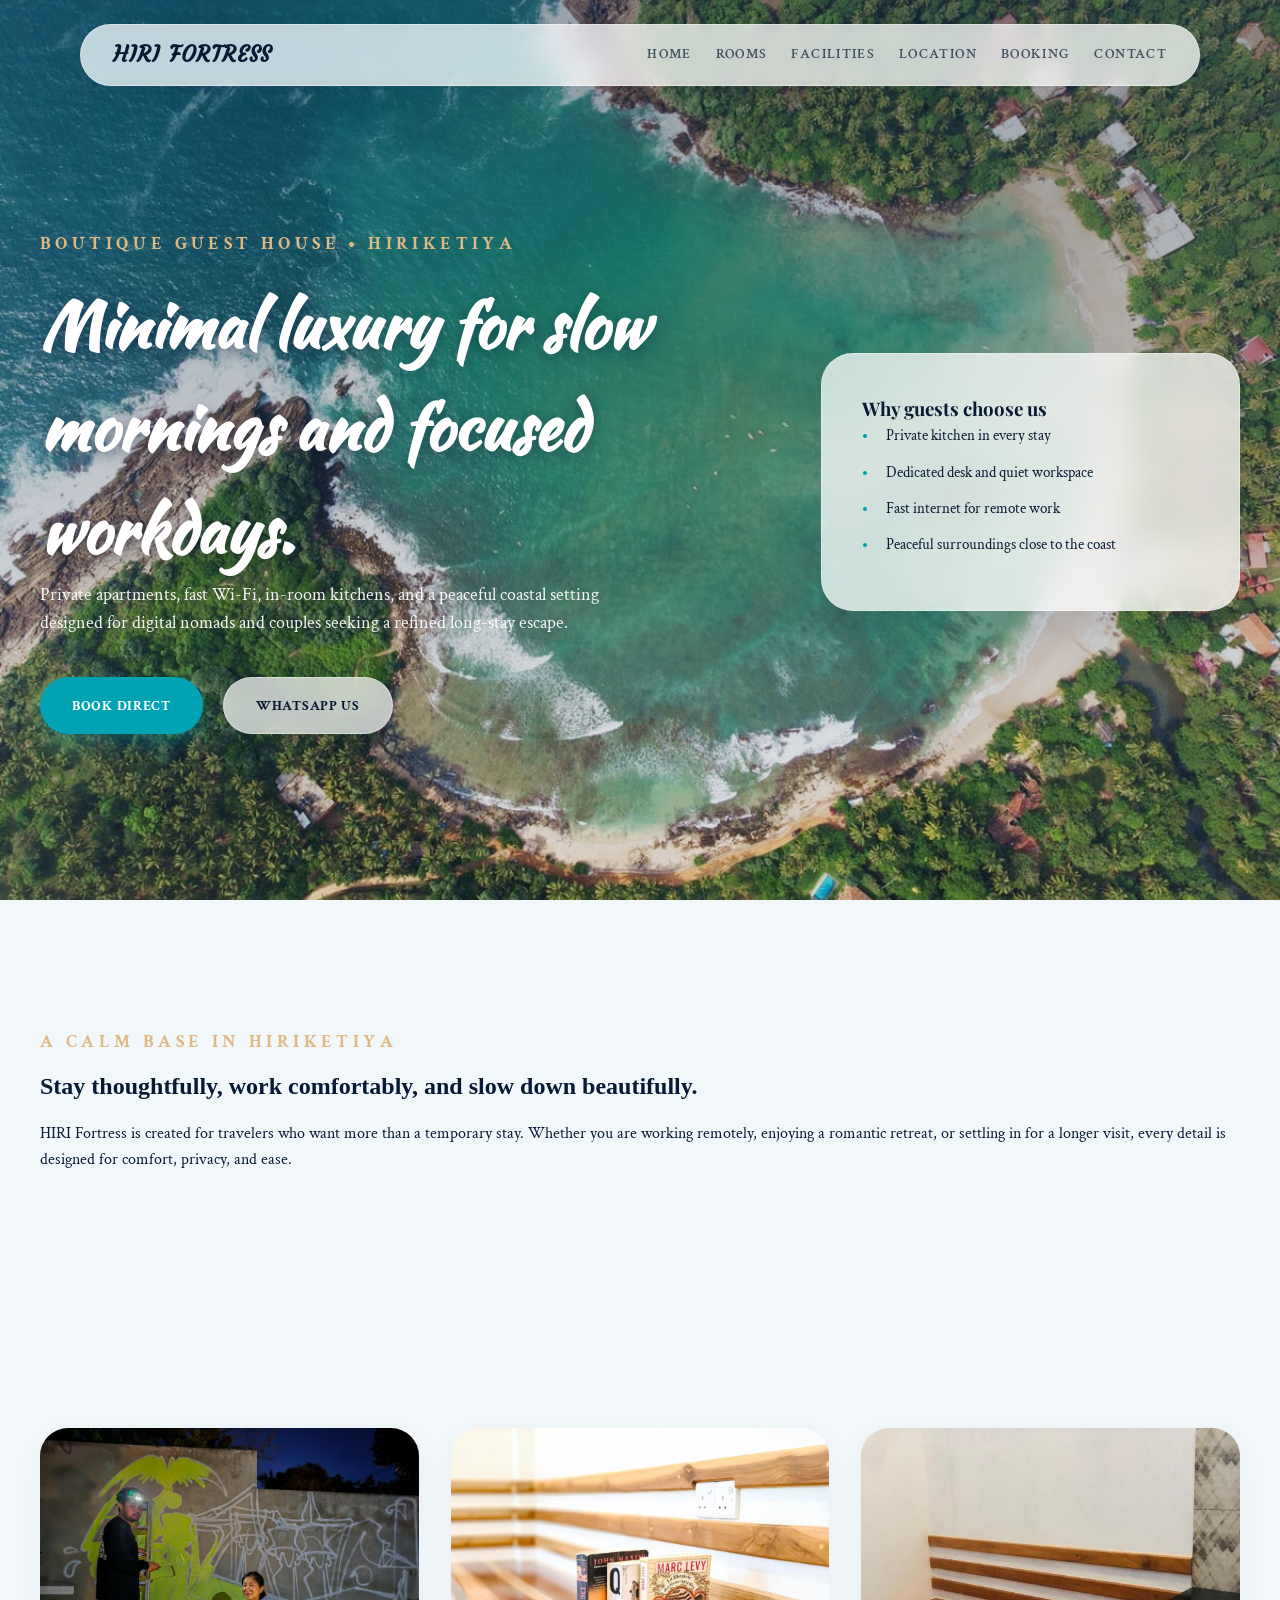
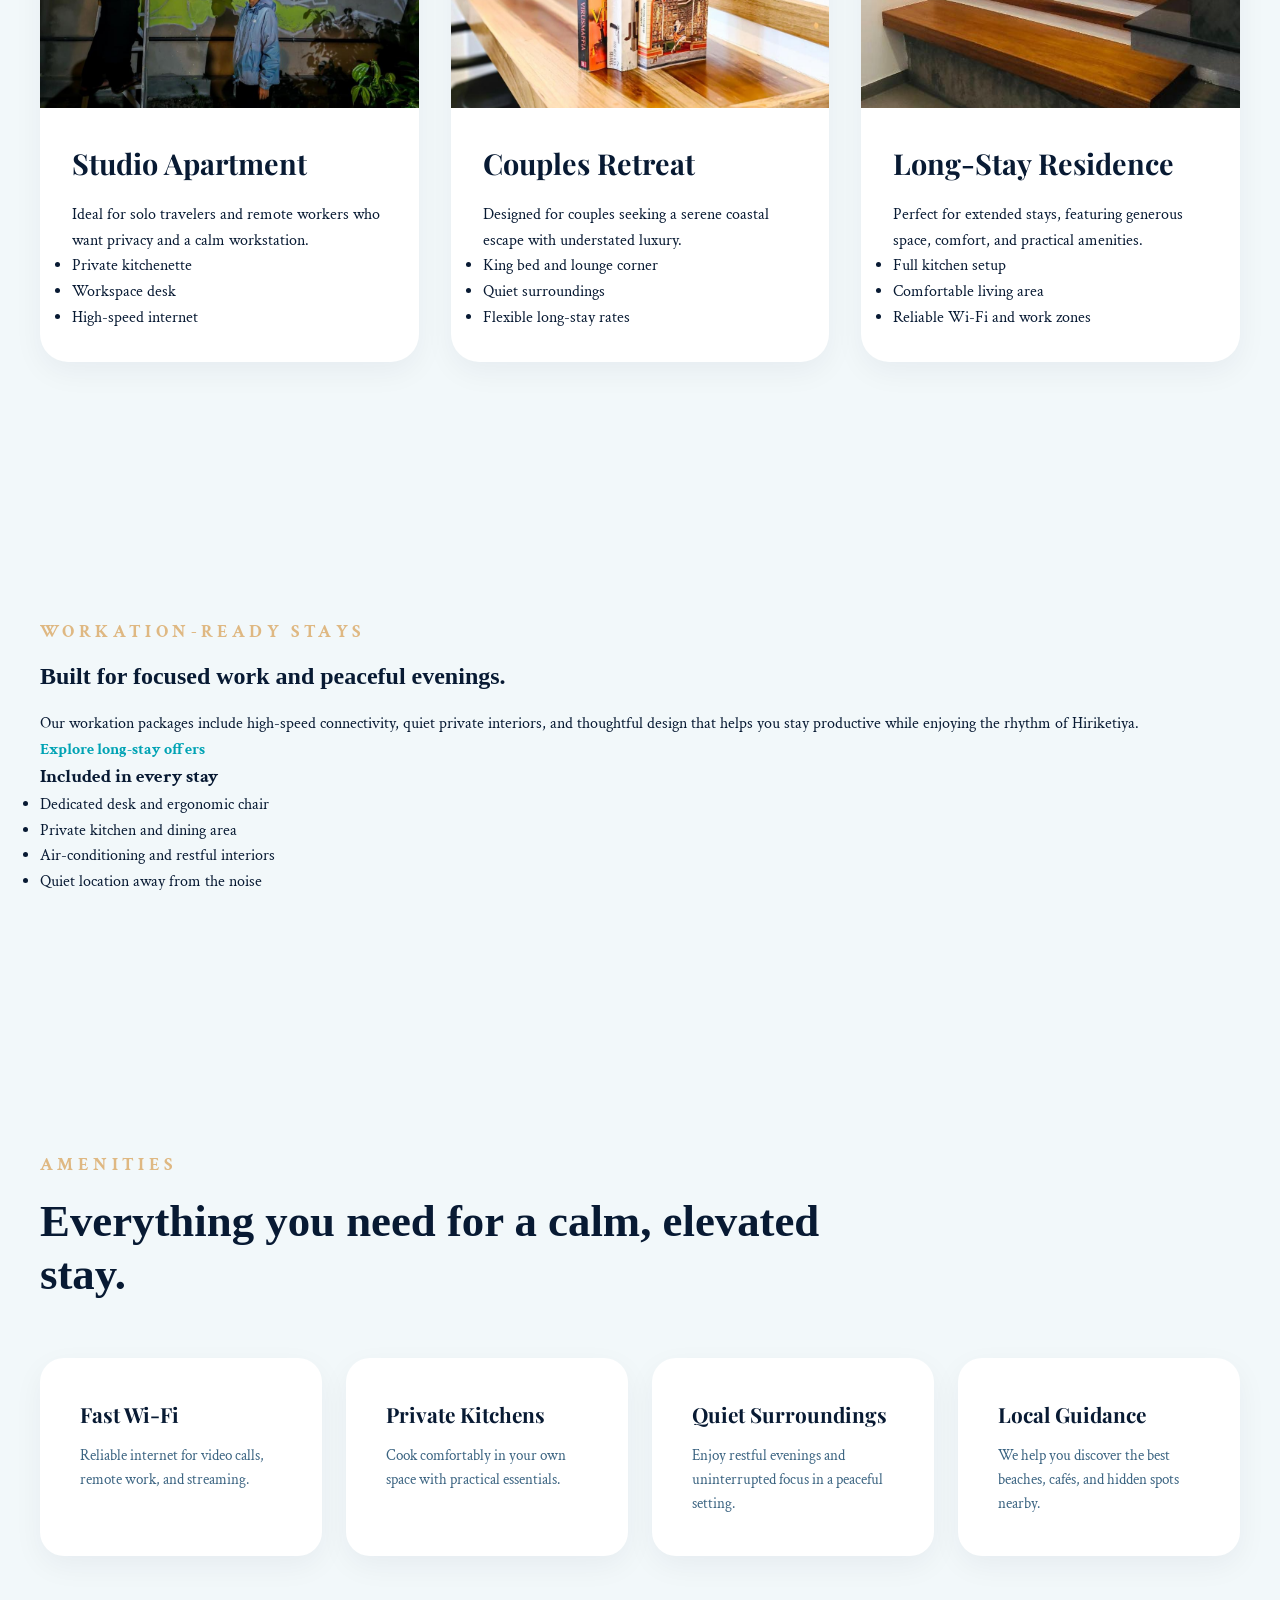
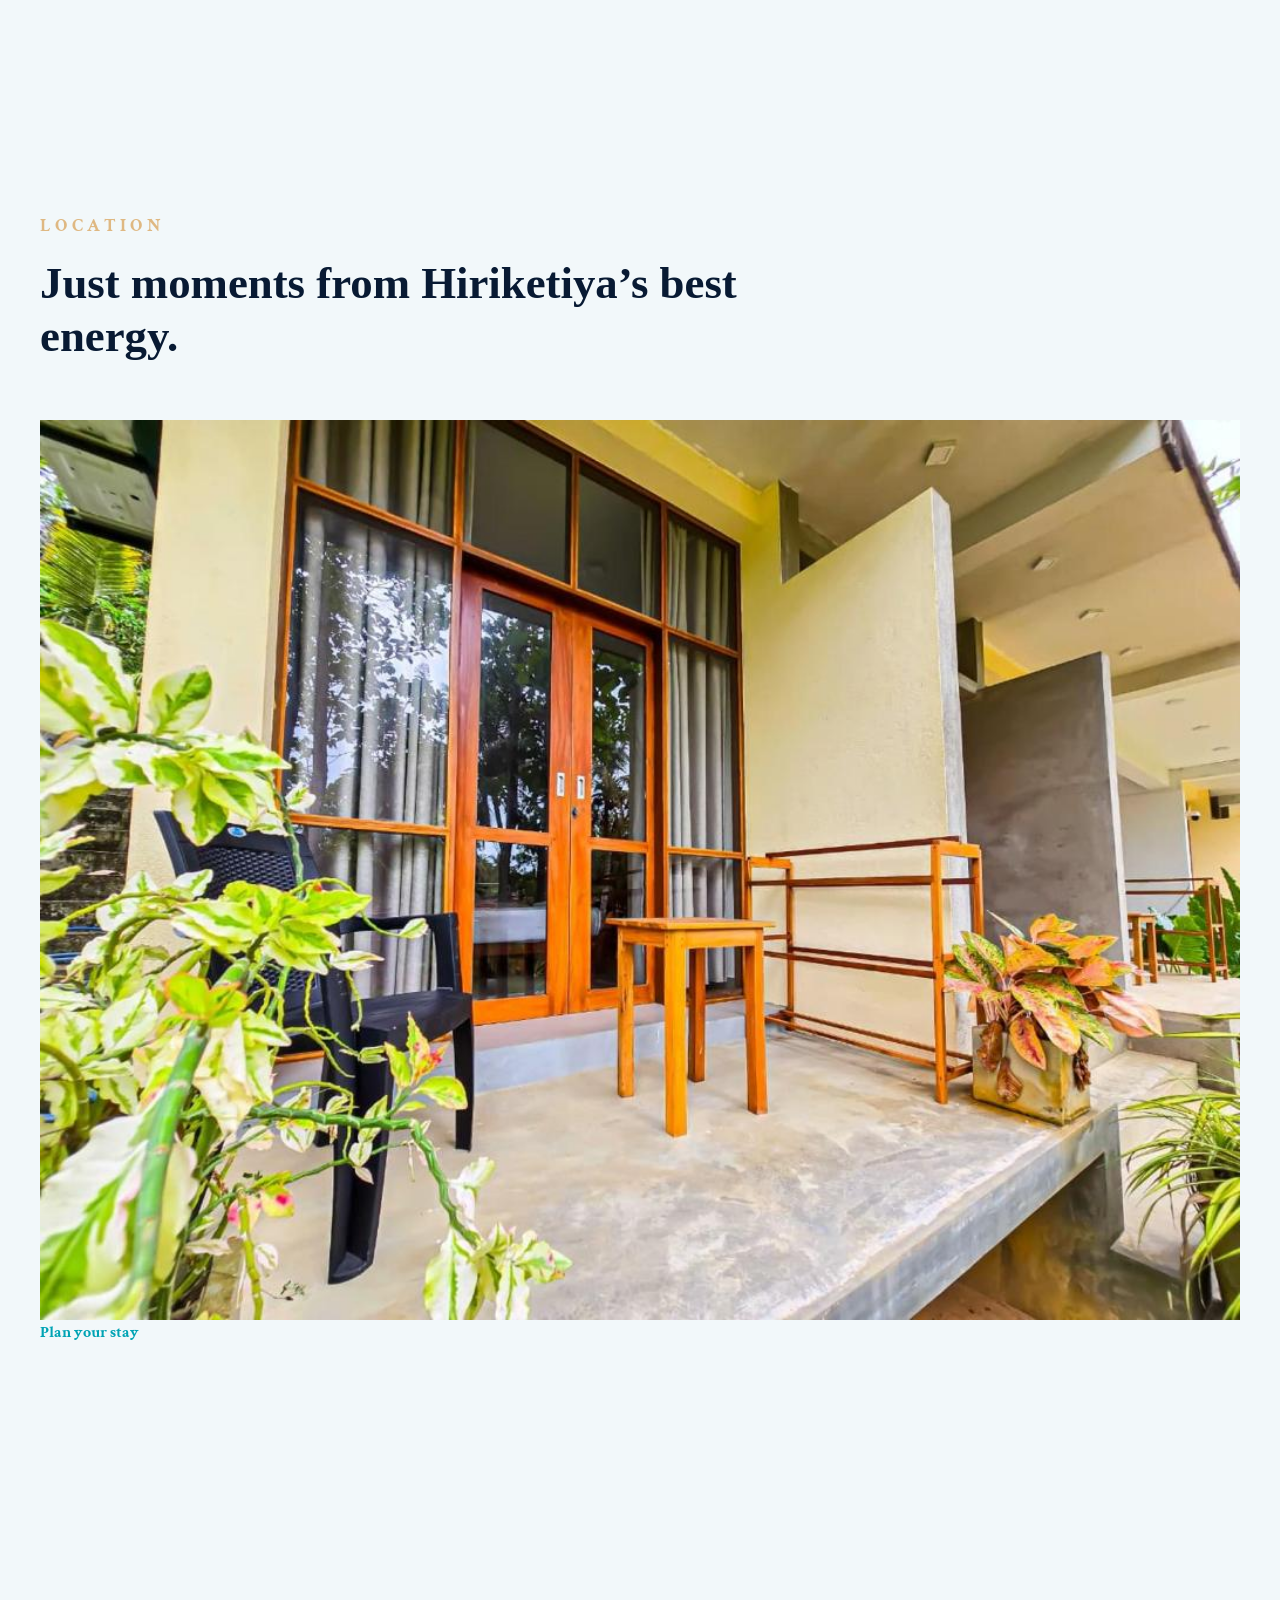
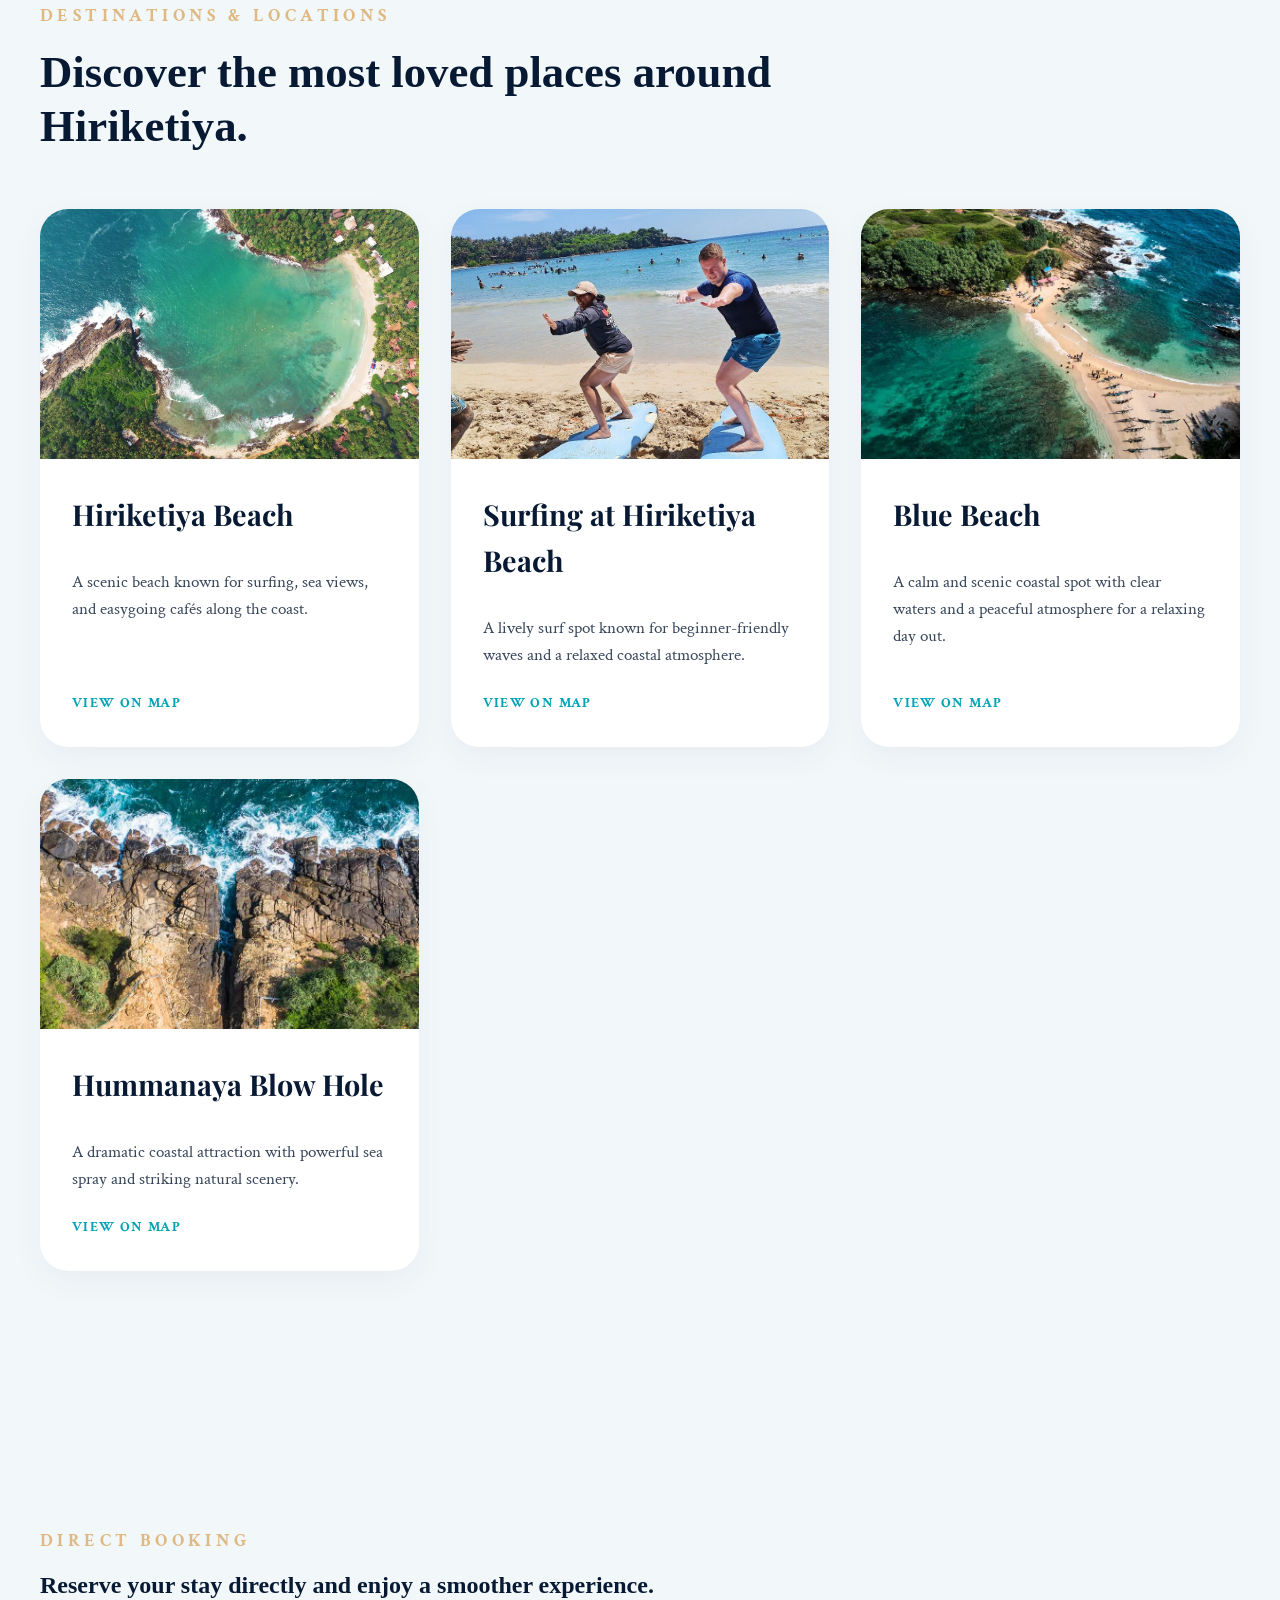
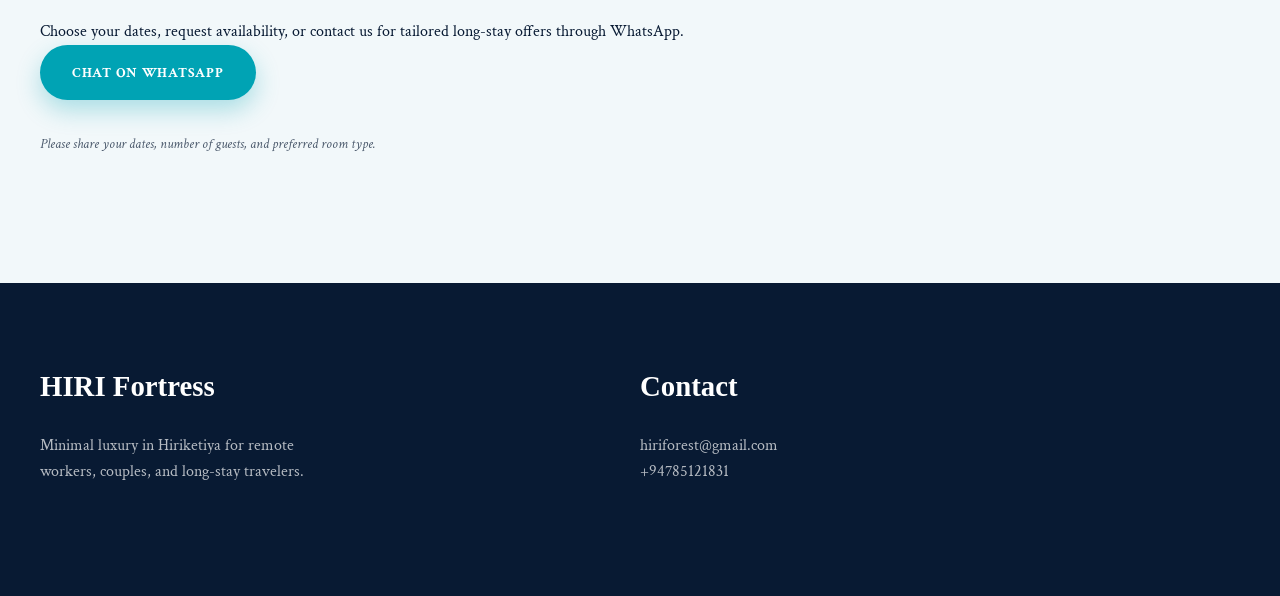
==== index.html @ ba41bb42 "1st" ====
<!DOCTYPE html>
<html lang="en">
  <head>
    <meta charset="UTF-8" />
    <meta name="viewport" content="width=device-width, initial-scale=1.0" />
    <title>HIRI Fortress | Boutique Guest House in Hiriketiya</title>
    <meta
      name="description"
      content="HIRI Fortress offers private, work-friendly stays in Hiriketiya with in-room kitchens, fast internet, and a calm boutique atmosphere."
    />
    <link rel="preconnect" href="https://fonts.googleapis.com" />
    <link rel="preconnect" href="https://fonts.gstatic.com" crossorigin />
    <link href="https://fonts.googleapis.com/css2?family=Playfair+Display:ital,wght@0,600;0,700;1,600&family=Courgette&family=Crimson+Text:wght@400;600;700&family=Edu+VIC+WA+NT+Hand+Precursive&family=Poppins:wght@400;600;700&family=Kaushan+Script&display=swap" rel="stylesheet" />
    <link rel="stylesheet" href="styles.css" />
  </head>
  <body>
    <header class="hero" id="top">
      <nav class="nav container">
        <a href="#top" class="logo">HIRI Fortress</a>
        <button class="menu-toggle" aria-label="Toggle navigation">
          <span></span><span></span><span></span>
        </button>
        <div class="nav-links">
          <a href="index.html">Home</a>
          <a href="rooms.html">Rooms</a>
          <a href="facilities.html">Facilities</a>
          <a href="location.html">Location</a>
          <a href="booking.html">Booking</a>
          <a href="contact.html">Contact</a>
        </div>
      </nav>

      <div class="hero-content container">
        <div class="hero-copy">
          <p class="eyebrow">Boutique guest house • Hiriketiya</p>
          <h1>Minimal luxury for slow mornings and focused workdays.</h1>
          <p class="hero-text">
            Private apartments, fast Wi-Fi, in-room kitchens, and a peaceful coastal setting designed for digital nomads and couples seeking a refined long-stay escape.
          </p>
          <div class="hero-actions">
            <a class="btn btn-primary" href="booking.html">Book Direct</a>
            <a class="btn btn-secondary" href="https://wa.me/94785121831" target="_blank" rel="noreferrer">WhatsApp Us</a>
            
          </div>
        </div>

        <div class="hero-card">
          <h3>Why guests choose us</h3>
          <ul>
            <li>Private kitchen in every stay</li>
            <li>Dedicated desk and quiet workspace</li>
            <li>Fast internet for remote work</li>
            <li>Peaceful surroundings close to the coast</li>
          </ul>
        </div>
      </div>
      <!-- Wave divider removed per request -->
    </header>

    <main>
      <section class="section-block intro container" id="about">
        <div>
          <p class="eyebrow">A calm base in Hiriketiya</p>
          <h2>Stay thoughtfully, work comfortably, and slow down beautifully.</h2>
        </div>
        <p>
          HIRI Fortress is created for travelers who want more than a temporary stay. Whether you are working remotely, enjoying a romantic retreat, or settling in for a longer visit, every detail is designed for comfort, privacy, and ease.
        </p>
      </section>

      <section class="section-block cards container" id="stay">
        <article class="card">
          <img src="image/791852506.jpg" alt="Stylish guest room with modern interior" />
          <div class="card-body">
            <h3>Studio Apartment</h3>
            <p>Ideal for solo travelers and remote workers who want privacy and a calm workstation.</p>
            <ul>
              <li>Private kitchenette</li>
              <li>Workspace desk</li>
              <li>High-speed internet</li>
            </ul>
          </div>
        </article>

        <article class="card">
          <img src="image/787840651.jpg" alt="Minimalist room with natural light" />
          <div class="card-body">
            <h3>Couples Retreat</h3>
            <p>Designed for couples seeking a serene coastal escape with understated luxury.</p>
            <ul>
              <li>King bed and lounge corner</li>
              <li>Quiet surroundings</li>
              <li>Flexible long-stay rates</li>
            </ul>
          </div>
        </article>

        <article class="card">
          <img src="image/623003322.jpg" alt="Apartment interior with open layout" />
          <div class="card-body">
            <h3>Long-Stay Residence</h3>
            <p>Perfect for extended stays, featuring generous space, comfort, and practical amenities.</p>
            <ul>
              <li>Full kitchen setup</li>
              <li>Comfortable living area</li>
              <li>Reliable Wi-Fi and work zones</li>
            </ul>
          </div>
        </article>
      </section>

      <section class="section-block split-section container" id="workation">
        <div>
          <p class="eyebrow">Workation-ready stays</p>
          <h2>Built for focused work and peaceful evenings.</h2>
          <p>
            Our workation packages include high-speed connectivity, quiet private interiors, and thoughtful design that helps you stay productive while enjoying the rhythm of Hiriketiya.
          </p>
          <a class="text-link" href="booking.html">Explore long-stay offers</a>
        </div>
        <div class="feature-panel">
          <div>
            <h3>Included in every stay</h3>
            <ul>
              <li>Dedicated desk and ergonomic chair</li>
              <li>Private kitchen and dining area</li>
              <li>Air-conditioning and restful interiors</li>
              <li>Quiet location away from the noise</li>
            </ul>
          </div>
        </div>
      </section>

      <section class="section-block facilities container" id="facilities">
        <div class="section-heading">
          <p class="eyebrow">Amenities</p>
          <h2>Everything you need for a calm, elevated stay.</h2>
        </div>
        <div class="facility-grid">
          <div class="facility-item">
            <h3>Fast Wi-Fi</h3>
            <p>Reliable internet for video calls, remote work, and streaming.</p>
          </div>
          <div class="facility-item">
            <h3>Private Kitchens</h3>
            <p>Cook comfortably in your own space with practical essentials.</p>
          </div>
          <div class="facility-item">
            <h3>Quiet Surroundings</h3>
            <p>Enjoy restful evenings and uninterrupted focus in a peaceful setting.</p>
          </div>
          <div class="facility-item">
            <h3>Local Guidance</h3>
            <p>We help you discover the best beaches, cafés, and hidden spots nearby.</p>
          </div>
        </div>
      </section>

      <section class="section-block location-section container" id="location">
        <div class="section-heading">
          <p class="eyebrow">Location</p>
          <h2>Just moments from Hiriketiya’s best energy.</h2>
        </div>
        <div class="location-card">
          <img src="image/787838362.jpg" alt="Scenic coastal view near Hiriketiya" />
          <div>
            <a class="text-link" href="contact.html">Plan your stay</a>
          </div>
        </div>
      </section>

      <section class="section-block destinations-section container" id="destinations">
        <div class="section-heading">
          <p class="eyebrow">Destinations &amp; locations</p>
          <h2>Discover the most loved places around Hiriketiya.</h2>
        </div>
        <div class="destinations-grid" id="destinations-grid">
          <div class="destination-card">
            <a href="https://maps.app.goo.gl/5vdtMDAU4FSNMfjZA?g_st=awb" target="_blank" rel="noreferrer">
              <img src="image/Drone-shot-of-Hiriketiya-Bay-in-Sri-Lanka.jpg" alt="Surfing at Hiriketiya Beach" />
            </a>
            <div class="destination-card-body">
              <h3>Surfing at Hiriketiya Beach</h3>
              <p>Hiriketiya Beach — <a href="https://maps.app.goo.gl/5vdtMDAU4FSNMfjZA?g_st=awb" target="_blank" rel="noreferrer">Open in Google Maps</a></p>
            </div>
          </div>

          <div class="destination-card">
            <a href="https://maps.app.goo.gl/rSgkrwQUe8n2AAW4A?g_st=awb" target="_blank" rel="noreferrer">
              <img src="image/Blue-Beach-Island-Sri-Lanka-1.webp" alt="Blue Beach" />
            </a>
            <div class="destination-card-body">
              <h3>Blue Beach</h3>
              <p>Blue Beach — <a href="https://maps.app.goo.gl/rSgkrwQUe8n2AAW4A?g_st=awb" target="_blank" rel="noreferrer">Open in Google Maps</a></p>
            </div>
          </div>

          <div class="destination-card">
            <a href="https://maps.app.goo.gl/gW8UTEkufuu6LwL49?g_st=awb" target="_blank" rel="noreferrer">
              <img src="image/LSL_B2_Hummanaya-Blow-Hole_800x1000.jpg" alt="Hummanaya Blow Hole" />
            </a>
            <div class="destination-card-body">
              <h3>Hummanaya Blow Hole</h3>
              <p>Hummanaya — <a href="https://maps.app.goo.gl/gW8UTEkufuu6LwL49?g_st=awb" target="_blank" rel="noreferrer">Open in Google Maps</a></p>
            </div>
          </div>
        </div>
      </section>

      <section class="section-block booking-section container" id="booking">
        <div class="booking-card">
          <div>
            <p class="eyebrow">Direct booking</p>
            <h2>Reserve your stay directly and enjoy a smoother experience.</h2>
            <p>Choose your dates, request availability, or contact us for tailored long-stay offers through WhatsApp.</p>
          </div>
          <div class="booking-actions">
            <a class="btn btn-primary" href="https://wa.me/94785121831" target="_blank" rel="noreferrer">Chat on WhatsApp</a>
            
            <p class="booking-note">Please share your dates, number of guests, and preferred room type.</p>
          </div>
        </div>
      </section>

    </main>

    <footer class="footer" id="contact">
      <div class="container footer-content">
        <div>
          <h3>HIRI Fortress</h3>
          <p>Minimal luxury in Hiriketiya for remote workers, couples, and long-stay travelers.</p>
        </div>
        <div>
          <h3>Contact</h3>
          <p>hiriforest@gmail.com</p>
          <p>+94785121831</p>
        </div>
      </div>
    </footer>

    <script src="script.js"></script>
  </body>
</html>
---- styles.css ----
:root {
  --ocean-bg: #f2f8fa;
  --ocean-deep: #081a33;
  --ocean-mid: #0a3d62;
  --ocean-accent: #00a3b4;
  --ocean-foam: rgba(255, 255, 255, 0.7);
  --sand-gold: #dfb882;
  --coral: #e97c6c;
  --white: #ffffff;
  --shadow-light: 0 10px 30px rgba(8, 26, 51, 0.05);
  --shadow-md: 0 20px 50px rgba(8, 26, 51, 0.12);
  --glass-bg: rgba(255, 255, 255, 0.75);
  --glass-border: rgba(255, 255, 255, 0.4);
}

* {
  box-sizing: border-box;
  margin: 0;
  padding: 0;
}

html {
  scroll-behavior: smooth;
}

body {
  font-family: "Crimson Text", serif;
  background: var(--ocean-bg);
  color: var(--ocean-deep);
  line-height: 1.6;
  overflow-x: hidden;
  font-weight: 300;
}

img {
  width: 100%;
  display: block;
  object-fit: cover;
}

a {
  color: inherit;
  text-decoration: none;
  transition: color 0.3s ease;
}

.container {
  width: min(1200px, calc(100% - 3rem));
  margin: 0 auto;
}

/* --- Fixed Glass Navigation --- */
header.hero {
  position: relative;
}

.nav {
  position: fixed;
  top: 1.5rem;
  left: 50%;
  transform: translateX(-50%);
  width: min(1120px, calc(100% - 2rem));
  display: flex;
  justify-content: space-between;
  align-items: center;
  padding: 0.75rem 2rem;
  background: var(--glass-bg);
  backdrop-filter: blur(12px) saturate(160%);
  -webkit-backdrop-filter: blur(12px) saturate(160%);
  border: 1px solid var(--glass-border);
  border-radius: 999px;
  z-index: 1000;
  box-shadow: var(--shadow-light);
}

.logo {
  font-family: "Courgette", cursive;
  font-size: 1.4rem;
  font-weight: 700;
  letter-spacing: 0.05em;
  text-transform: uppercase;
  color: var(--ocean-deep);
}

.nav-links {
  display: flex;
  gap: 1.5rem;
}

.nav-links a {
  font-size: 0.85rem;
  font-weight: 600;
  text-transform: uppercase;
  letter-spacing: 0.1em;
  color: var(--ocean-deep);
  opacity: 0.7;
}

.nav-links a:hover {
  opacity: 1;
  color: var(--ocean-accent);
}

.menu-toggle {
  display: none;
  background: transparent;
  border: none;
  cursor: pointer;
}

.menu-toggle span {
  display: block;
  width: 22px;
  height: 2px;
  background: var(--ocean-deep);
  margin: 4px 0;
}

/* --- Hero Section --- */
.hero {
  min-height: 100vh;
  background:
    linear-gradient(180deg, rgba(8, 26, 51, 0.4), rgba(8, 26, 51, 0.1)),
    url("image/Drone-shot-of-Hiriketiya-Bay-in-Sri-Lanka.jpg") center/cover no-repeat;
  color: var(--white);
  display: flex;
  flex-direction: column;
  justify-content: center;
}

.hero-content {
  display: grid;
  grid-template-columns: minmax(0, 1.4fr) minmax(280px, 0.8fr);
  gap: 3rem;
  align-items: center;
  padding: 8rem 0 4rem;
}

.page-hero .hero-content {
  padding: 10rem 0 6rem;
  min-height: 50vh;
}

.eyebrow {
  text-transform: uppercase;
  letter-spacing: 0.25em;
  font-size: 1.1rem;
  font-weight: 700;
  margin-bottom: 1rem;
  color: var(--sand-gold);
  display: block;
}

.intro h2,
.section-heading h2,
.split-section h2,
.booking-card h2,
.page-card h2 {
  font-family: "Edu VIC WA NT Hand Precursive", cursive;
  font-weight: 700;
  line-height: 1.2;
  margin-bottom: 1.25rem;
}

.hero h1 {
  font-family: "Kaushan Script", cursive;
  font-size: clamp(2.5rem, 5vw, 4.5rem);
  max-width: 800px;
  color: var(--white);
  text-shadow: 0 4px 15px rgba(8, 26, 51, 0.4);
}

.hero-text {
  max-width: 600px;
  font-size: 1.1rem;
  color: rgba(255, 255, 255, 0.95);
  margin-bottom: 2.5rem;
}

/* Location and destination text sizing */
.location-card p {
  font-size: 1.15rem;
  color: rgba(255, 255, 255, 0.95);
  margin-bottom: 0.75rem;
}

.destinations-grid .destination-card-body p {
  font-size: 1.05rem;
  color: var(--ocean-deep);
  margin-top: 0.5rem;
}

.text-link {
  font-size: 1rem;
  font-weight: 700;
  color: var(--ocean-accent);
}

.hero-actions {
  display: flex;
  gap: 1.25rem;
  flex-wrap: wrap;
}

.btn {
  display: inline-flex;
  align-items: center;
  justify-content: center;
  padding: 1rem 2rem;
  border-radius: 999px;
  font-weight: 700;
  font-size: 0.9rem;
  text-transform: uppercase;
  letter-spacing: 0.05em;
  transition: all 0.4s cubic-bezier(0.165, 0.84, 0.44, 1);
  cursor: pointer;
  border: none;
}

.btn-primary {
  background: var(--ocean-accent);
  color: var(--white);
  box-shadow: 0 10px 25px rgba(0, 163, 180, 0.3);
}

.btn-primary:hover {
  background: #00b8cc;
  transform: translateY(-3px);
  box-shadow: 0 15px 35px rgba(0, 163, 180, 0.4);
}

.btn-secondary {
  background: var(--ocean-foam);
  color: var(--ocean-deep);
  backdrop-filter: blur(8px);
  border: 1px solid var(--glass-border);
}

.btn-secondary:hover {
  background: var(--white);
  transform: translateY(-3px);
  box-shadow: var(--shadow-md);
}

.hero-card {
  background: var(--glass-bg);
  backdrop-filter: blur(16px);
  border: 1px solid var(--glass-border);
  padding: 2.5rem;
  border-radius: 32px;
  color: var(--ocean-deep);
  box-shadow: var(--shadow-md);
}

.hero-card h3, .destination-card h3, .footer h3, .page-card h2 {
  font-family: "Playfair Display", serif;
  font-weight: 700;
}

.hero-card ul {
  list-style: none;
}

.hero-card li {
  position: relative;
  padding-left: 1.5rem;
  margin-bottom: 0.75rem;
  font-size: 0.95rem;
}

.hero-card li::before {
  content: "•";
  position: absolute;
  left: 0;
  color: var(--ocean-accent);
  font-weight: bold;
}

/* --- Section Blocks --- */
.section-block {
  padding: 8rem 0;
}

.section-heading {
  margin-bottom: 3.5rem;
  max-width: 800px;
}

.section-heading h2 {
  font-size: clamp(2rem, 3.5vw, 3rem);
}

/* --- Cards & Grids --- */
.cards {
  display: grid;
  grid-template-columns: repeat(3, 1fr);
  gap: 2rem;
}

.card {
  background: var(--white);
  border-radius: 28px;
  overflow: hidden;
  box-shadow: var(--shadow-light);
  transition: all 0.4s ease;
}

.card:hover {
  transform: translateY(-10px);
  box-shadow: var(--shadow-md);
}

.card img {
  height: 280px;
  transition: transform 0.6s ease;
}

.card:hover img {
  transform: scale(1.05);
}

.card-body {
  padding: 2rem;
}

.card h3, .facility-item h3, .destination-card h3 {
  font-family: "Playfair Display", serif;
  font-weight: 700;
  font-size: 1.8rem;
  margin-bottom: 1rem;
}

/* --- Facilities --- */
.facility-grid {
  display: grid;
  grid-template-columns: repeat(auto-fit, minmax(240px, 1fr));
  gap: 1.5rem;
}

.facility-item {
  background: var(--white);
  padding: 2.5rem;
  border-radius: 24px;
  box-shadow: var(--shadow-light);
  position: relative;
  overflow: hidden;
  transition: all 0.4s ease;
}

.facility-item:hover {
  transform: translateY(-5px);
  box-shadow: var(--shadow-md);
}

.facility-item h3 {
  font-size: 1.3rem;
  margin-bottom: 0.75rem;
  color: var(--ocean-deep);
}

.facility-item p {
  font-size: 0.95rem;
  color: var(--ocean-mid);
  opacity: 0.8;
}

/* --- Destinations --- */
.destinations-grid {
  display: grid;
  grid-template-columns: repeat(auto-fill, minmax(320px, 1fr));
  gap: 2rem;
}

.destination-card {
  background: var(--white);
  border-radius: 28px;
  overflow: hidden;
  box-shadow: var(--shadow-light);
  display: flex;
  flex-direction: column;
  transition: all 0.4s ease;
}

.destination-card:hover {
  transform: translateY(-8px);
  box-shadow: var(--shadow-md);
}

.destination-card img {
  height: 250px;
}

.destination-card-body {
  padding: 2rem;
  flex: 1;
  display: flex;
  flex-direction: column;
}

.destination-card h3, .footer h3 {
  font-family: "Playfair Display", serif;
  font-weight: 700;
  margin-bottom: 1.5rem;
}

.destination-card p {
  color: var(--ocean-mid);
  opacity: 0.8;
  font-size: 0.95rem;
  margin-bottom: 1.5rem;
}

.map-link {
  margin-top: auto;
  color: var(--ocean-accent);
  font-weight: 700;
  font-size: 0.85rem;
  text-transform: uppercase;
  letter-spacing: 0.1em;
  display: inline-flex;
  align-items: center;
  gap: 0.5rem;
}

.map-link:hover {
  color: var(--ocean-deep);
}

/* --- Ocean Waves --- */
/* Remove/hide decorative SVG wave across all pages */
.wave-divider {
  display: none !important;
}

.wave-divider.inverted {
  transform: rotate(180deg);
}

/* --- Footer --- */
.footer {
  background: var(--ocean-deep);
  color: var(--white);
  padding: 5rem 0 3rem;
}

.footer-content {
  display: grid;
  grid-template-columns: 2fr 1fr 1fr;
  gap: 4rem;
  margin-bottom: 4rem;
}

.footer h3 {
  font-family: "Cormorant Garamond", serif;
  font-size: 1.8rem;
  margin-bottom: 1.5rem;
}

.footer p {
  opacity: 0.7;
  max-width: 300px;
}

/* --- Responsive --- */
@media (max-width: 1024px) {
  .hero-content {
    grid-template-columns: 1fr;
    padding-top: 10rem;
    text-align: center;
  }
  .hero h1, .hero-text {
    margin-inline: auto;
  }
  .hero-actions {
    justify-content: center;
  }
  .hero-card {
    max-width: 500px;
    margin: 0 auto;
  }
  .cards {
    grid-template-columns: repeat(2, 1fr);
  }
}

@media (max-width: 768px) {
  .nav {
    padding: 0.75rem 1.5rem;
    width: calc(100% - 2rem);
  }
  .nav-links {
    display: none;
    position: absolute;
    top: 5rem;
    left: 0;
    width: 100%;
    background: var(--white);
    padding: 2rem;
    border-radius: 24px;
    flex-direction: column;
    text-align: center;
    box-shadow: var(--shadow-md);
  }
  .nav-links.open {
    display: flex;
  }
  .menu-toggle {
    display: block;
  }
  .cards, .footer-content {
    grid-template-columns: 1fr;
  }
  .section-block {
    padding: 5rem 0;
  }
}

/* --- Internal Page Components --- */
.page-content {
  padding: 4rem 0 8rem;
}

.page-grid {
  display: grid;
  grid-template-columns: repeat(2, 1fr);
  gap: 2.5rem;
}

.page-card {
  background: var(--white);
  border-radius: 32px;
  box-shadow: var(--shadow-light);
  overflow: hidden;
  display: flex;
  flex-direction: column;
}

.room-image {
  height: 350px;
  width: 100%;
  object-fit: cover;
}

.contact-card, .location-panel, .facility-card > div {
  padding: 3rem;
}

.info-list {
  list-style: none;
  margin-top: 1.5rem;
}

.info-list li {
  position: relative;
  padding-left: 1.5rem;
  margin-bottom: 0.75rem;
  font-size: 1rem;
  color: var(--ocean-mid);
}

.info-list li::before {
  content: "•";
  position: absolute;
  left: 0;
  color: var(--ocean-accent);
  font-weight: bold;
}

.booking-page-card {
  max-width: 800px;
  margin: 0 auto;
  text-align: center;
  padding: 4rem;
}

.booking-note {
  margin-top: 2rem;
  font-size: 0.9rem;
  opacity: 0.7;
  font-style: italic;
}

@media (max-width: 900px) {
  .page-grid {
    grid-template-columns: 1fr;
  }
}

/* Mobile adjustments: ensure larger text and tappable links on small screens */
@media (max-width: 600px) {
  .location-card p {
    font-size: 1.05rem;
  }

  .destinations-grid .destination-card-body p {
    font-size: 1rem;
  }

  .text-link {
    font-size: 1rem;
    display: inline-block;
    padding: 0.5rem 0;
  }

  .eyebrow {
    font-size: 1rem;
  }
}
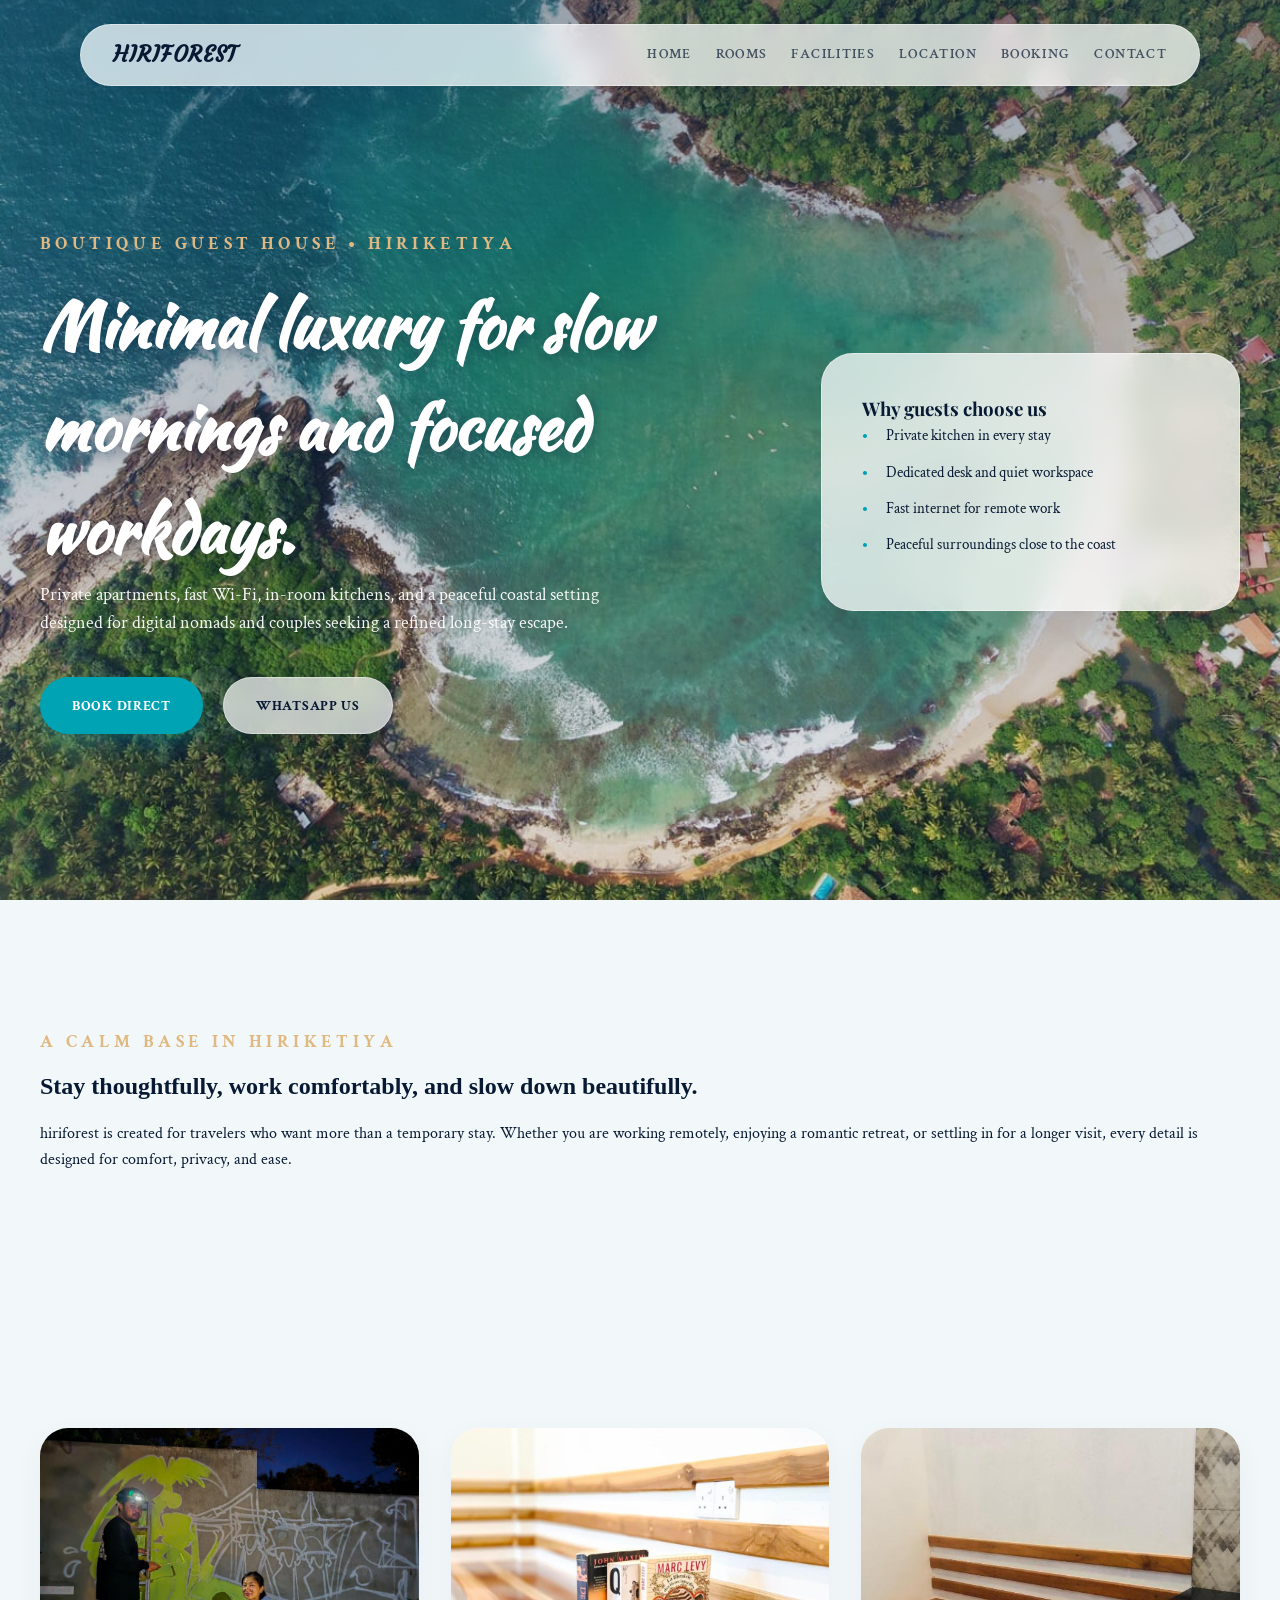
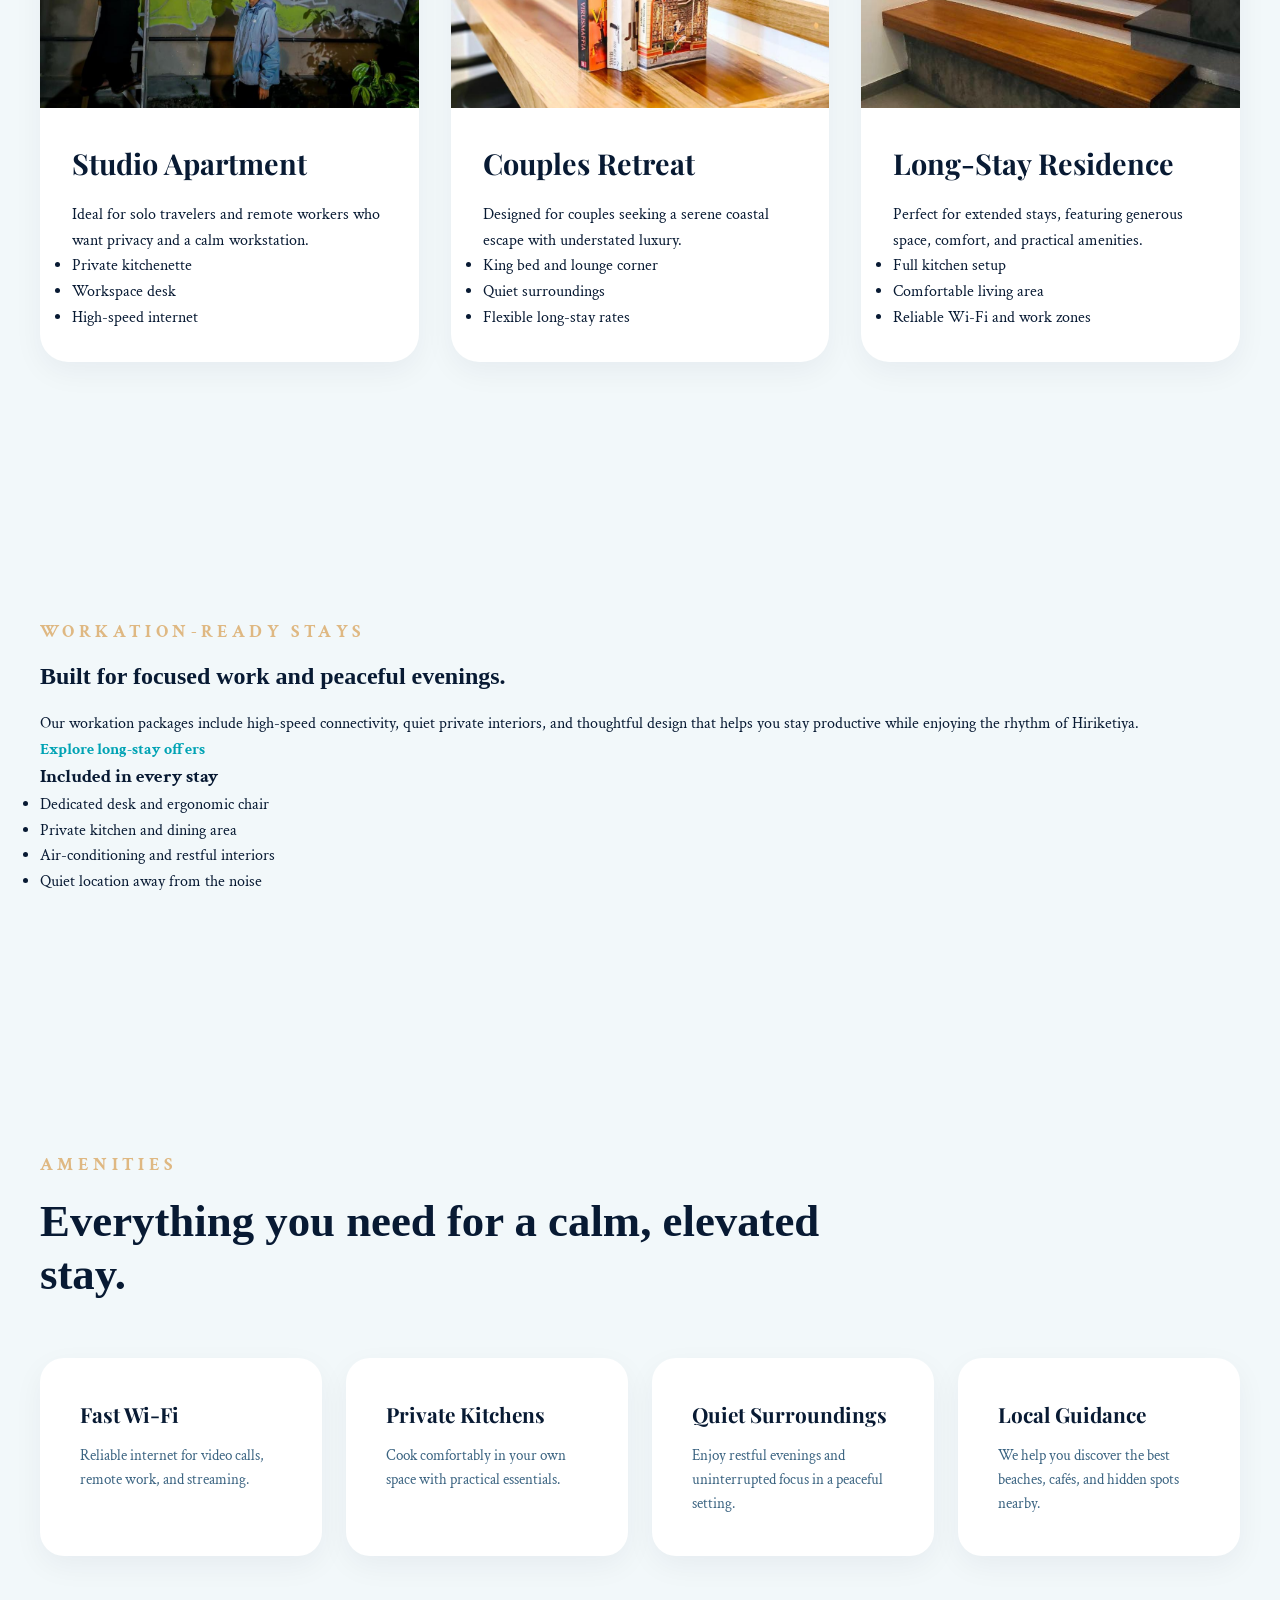
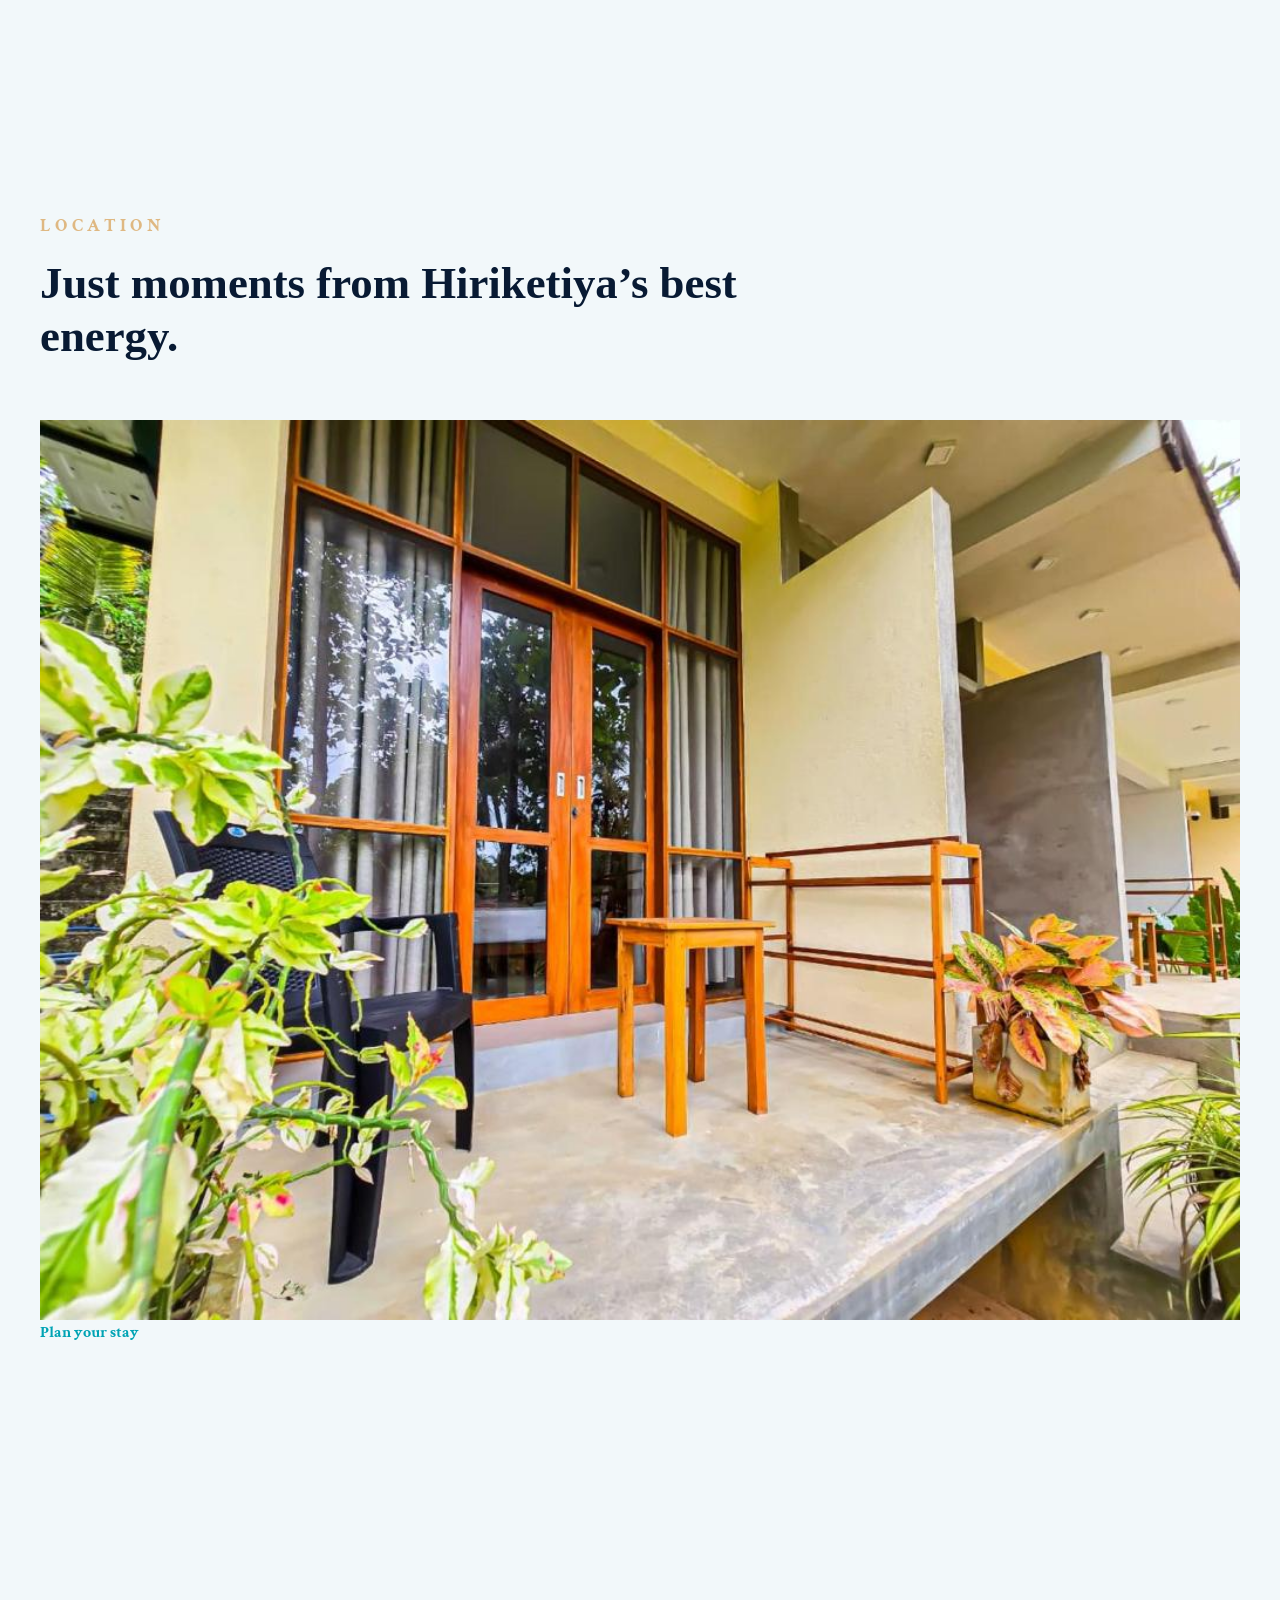
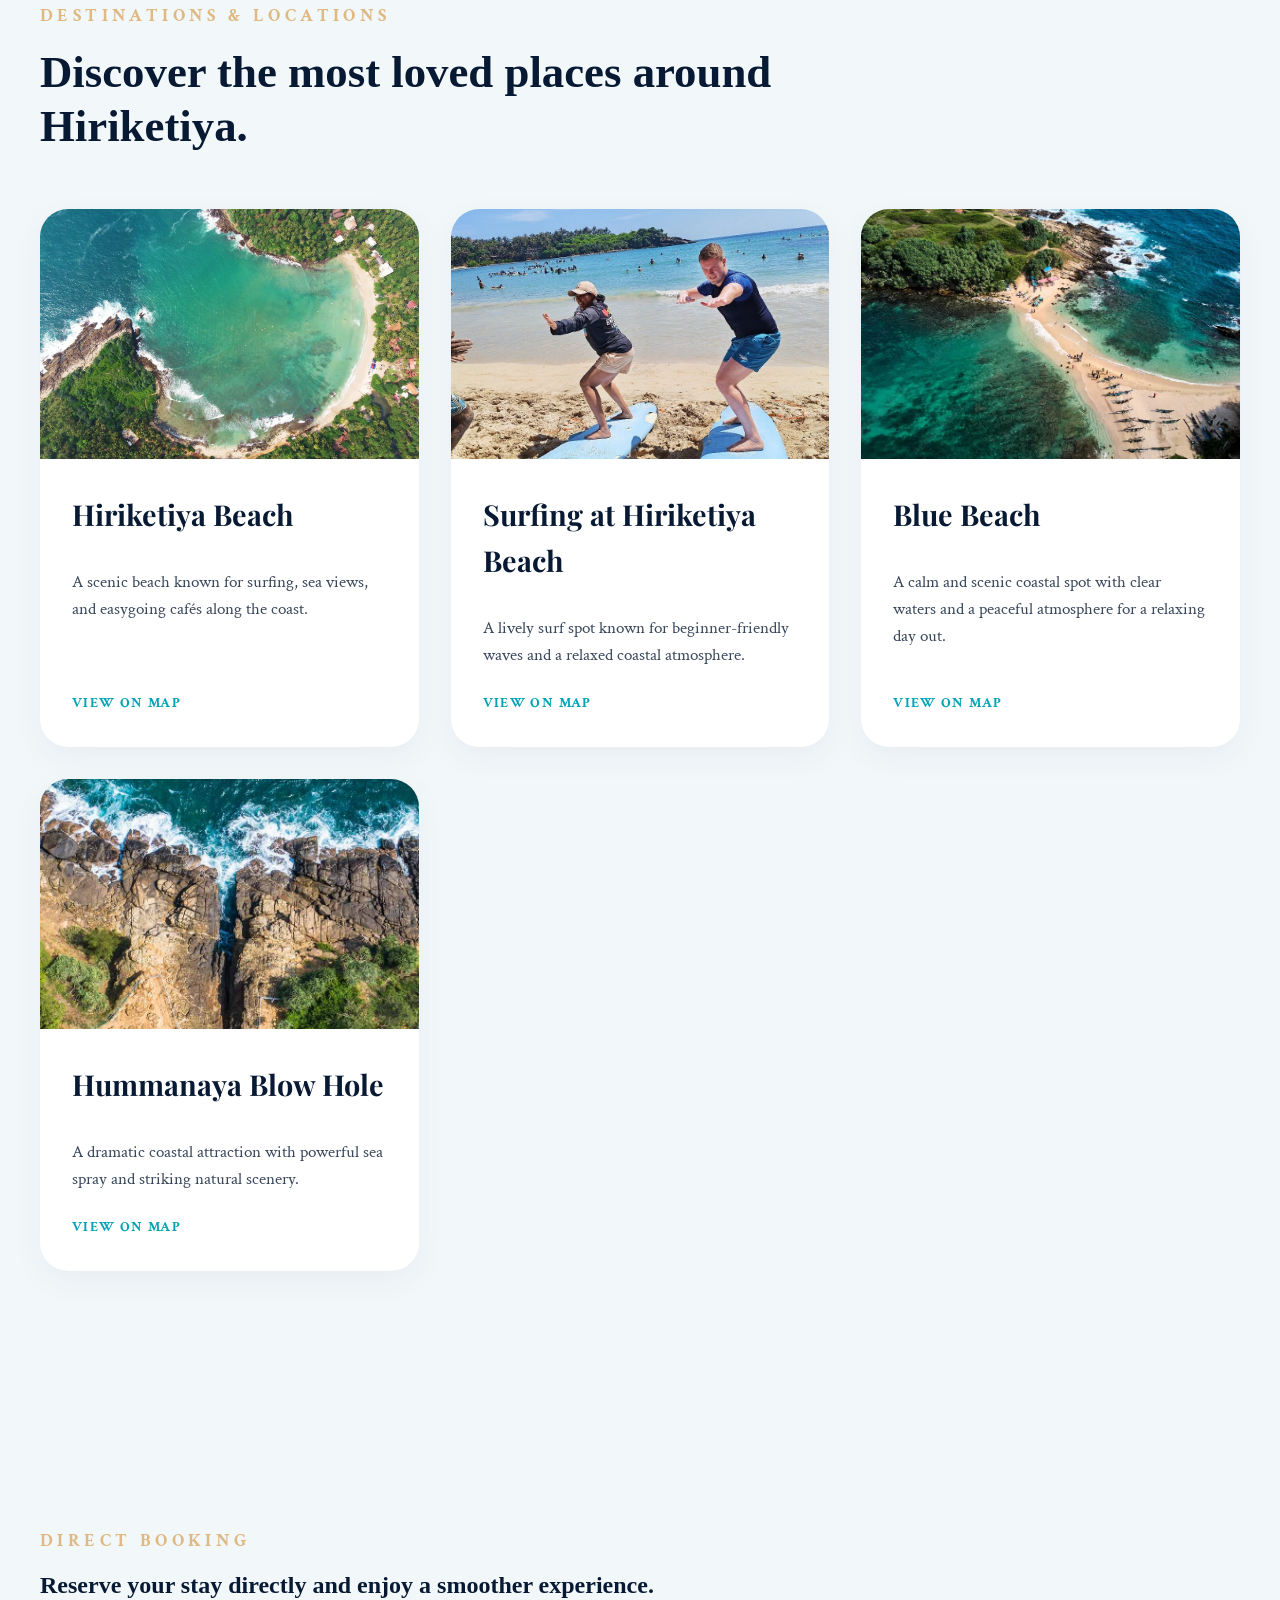
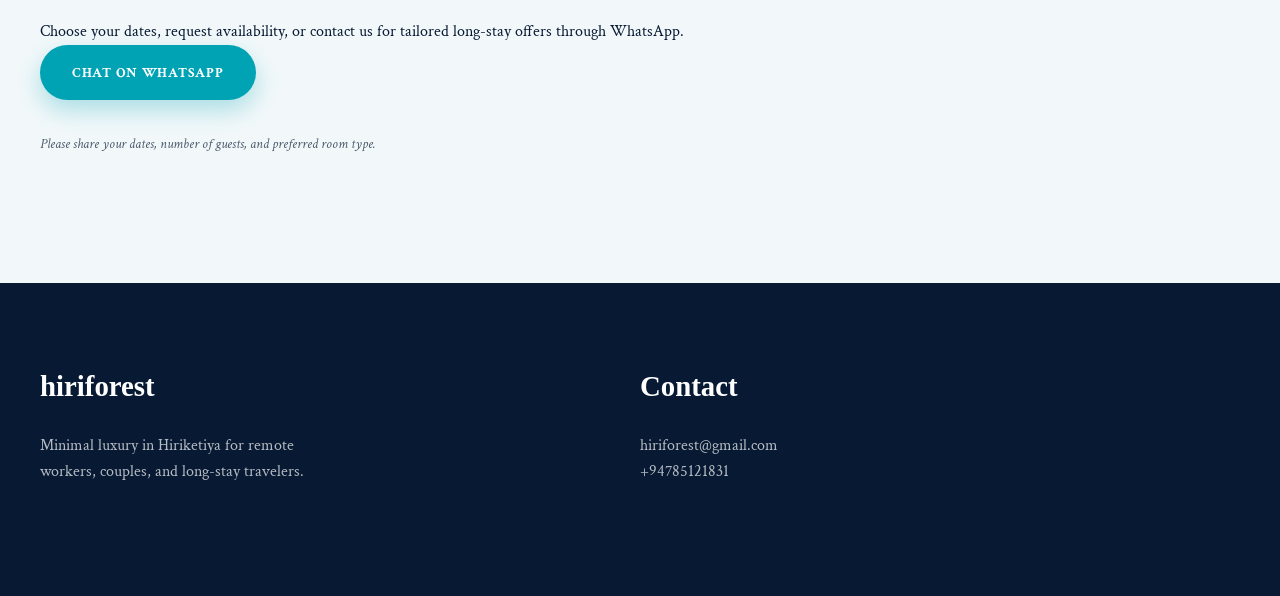
==== commit 62de37d8: "2st" ====
--- a/index.html
+++ b/index.html
@@ -3,10 +3,10 @@
   <head>
     <meta charset="UTF-8" />
     <meta name="viewport" content="width=device-width, initial-scale=1.0" />
-    <title>HIRI Fortress | Boutique Guest House in Hiriketiya</title>
+    <title>hiriforest | Boutique Guest House in Hiriketiya</title>
     <meta
       name="description"
-      content="HIRI Fortress offers private, work-friendly stays in Hiriketiya with in-room kitchens, fast internet, and a calm boutique atmosphere."
+      content="hiriforest offers private, work-friendly stays in Hiriketiya with in-room kitchens, fast internet, and a calm boutique atmosphere."
     />
     <link rel="preconnect" href="https://fonts.googleapis.com" />
     <link rel="preconnect" href="https://fonts.gstatic.com" crossorigin />
@@ -16,7 +16,7 @@
   <body>
     <header class="hero" id="top">
       <nav class="nav container">
-        <a href="#top" class="logo">HIRI Fortress</a>
+        <a href="#top" class="logo">hiriforest</a>
         <button class="menu-toggle" aria-label="Toggle navigation">
           <span></span><span></span><span></span>
         </button>
@@ -64,7 +64,7 @@
           <h2>Stay thoughtfully, work comfortably, and slow down beautifully.</h2>
         </div>
         <p>
-          HIRI Fortress is created for travelers who want more than a temporary stay. Whether you are working remotely, enjoying a romantic retreat, or settling in for a longer visit, every detail is designed for comfort, privacy, and ease.
+          hiriforest is created for travelers who want more than a temporary stay. Whether you are working remotely, enjoying a romantic retreat, or settling in for a longer visit, every detail is designed for comfort, privacy, and ease.
         </p>
       </section>
 
@@ -227,7 +227,7 @@
     <footer class="footer" id="contact">
       <div class="container footer-content">
         <div>
-          <h3>HIRI Fortress</h3>
+          <h3>hiriforest</h3>
           <p>Minimal luxury in Hiriketiya for remote workers, couples, and long-stay travelers.</p>
         </div>
         <div>
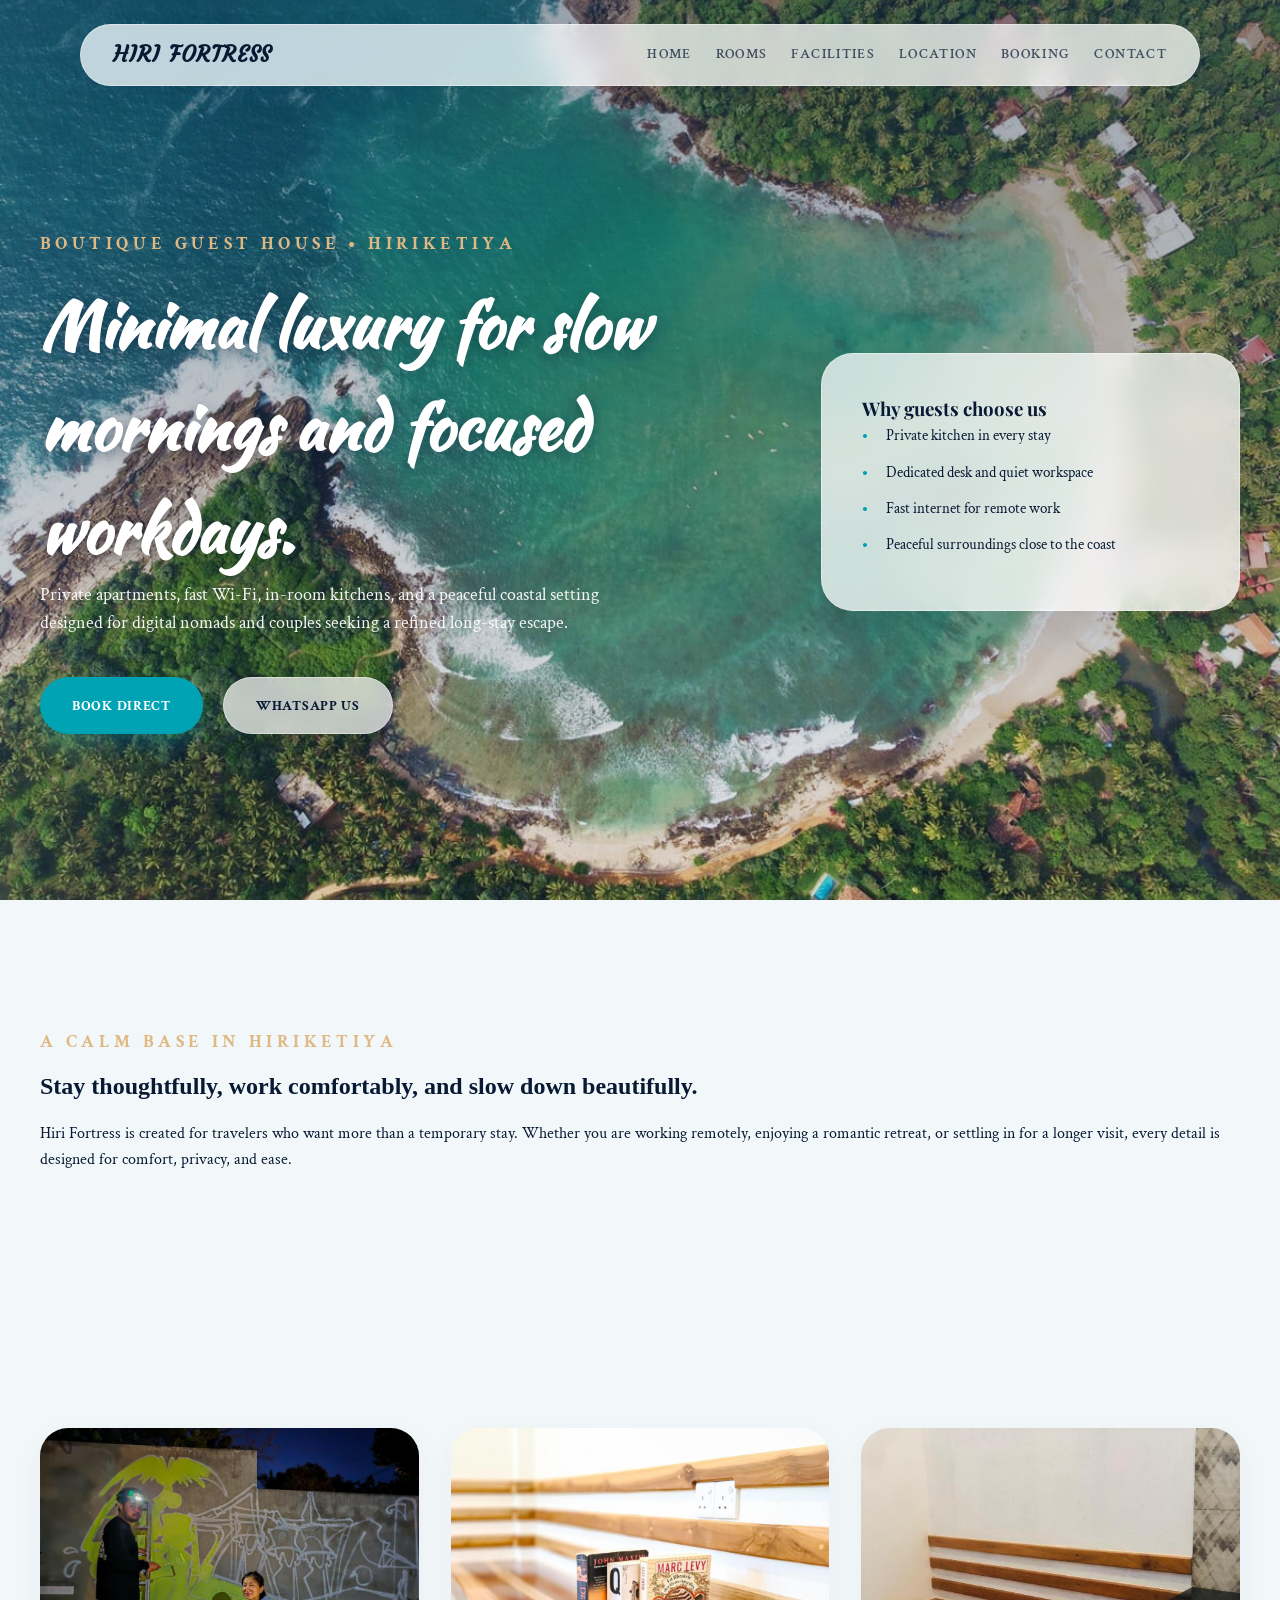
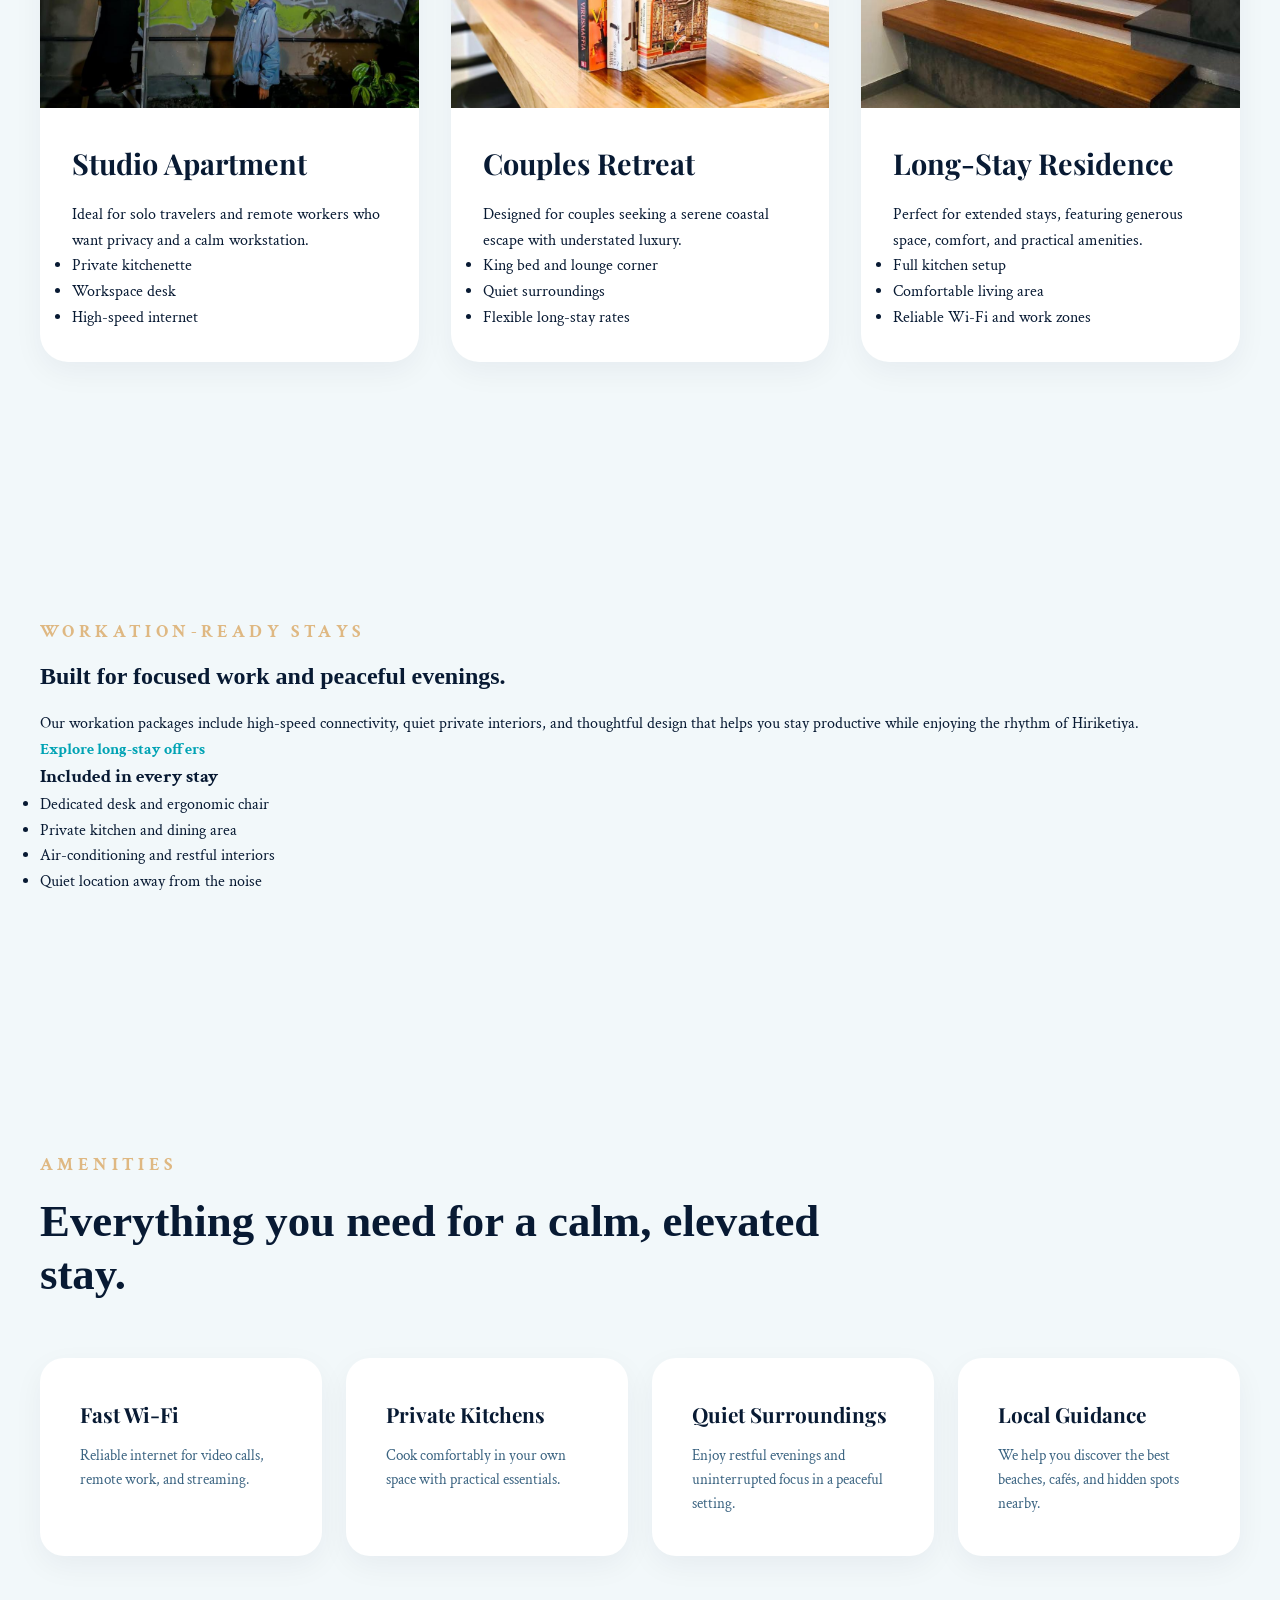
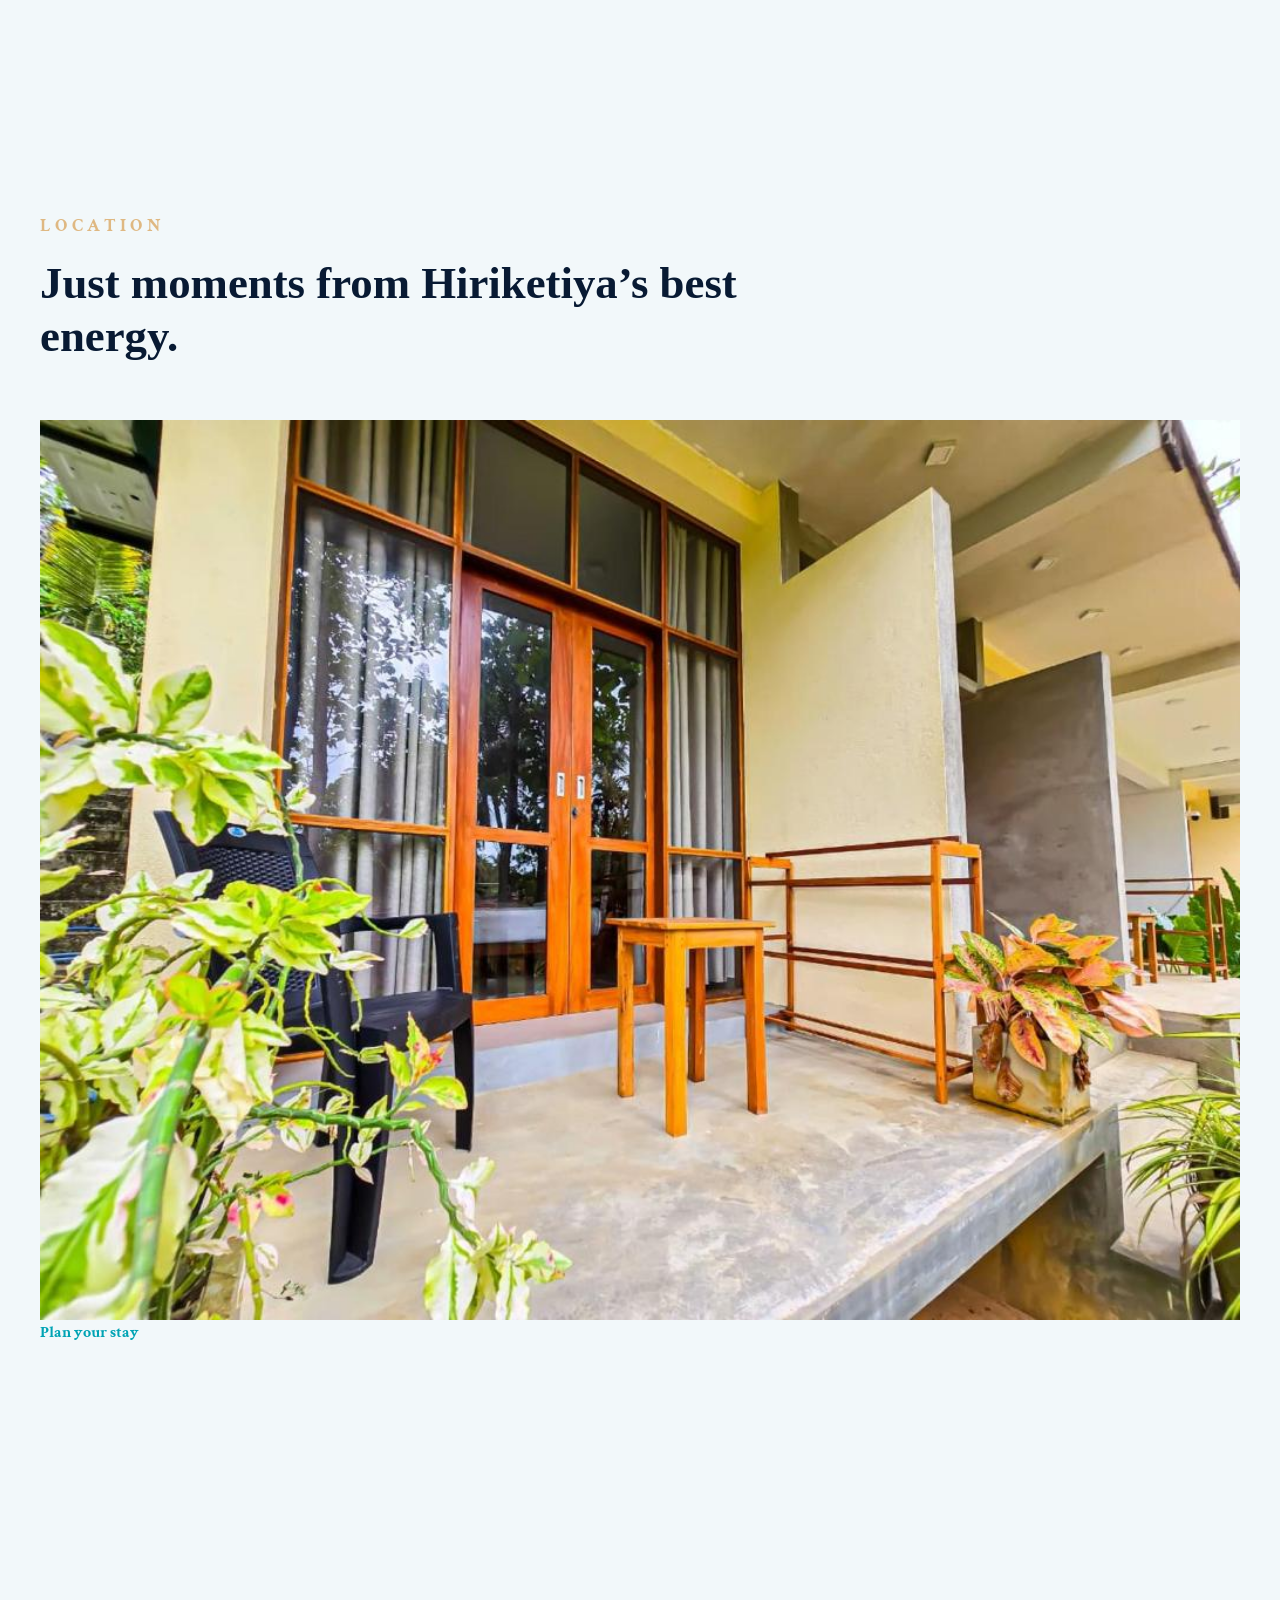
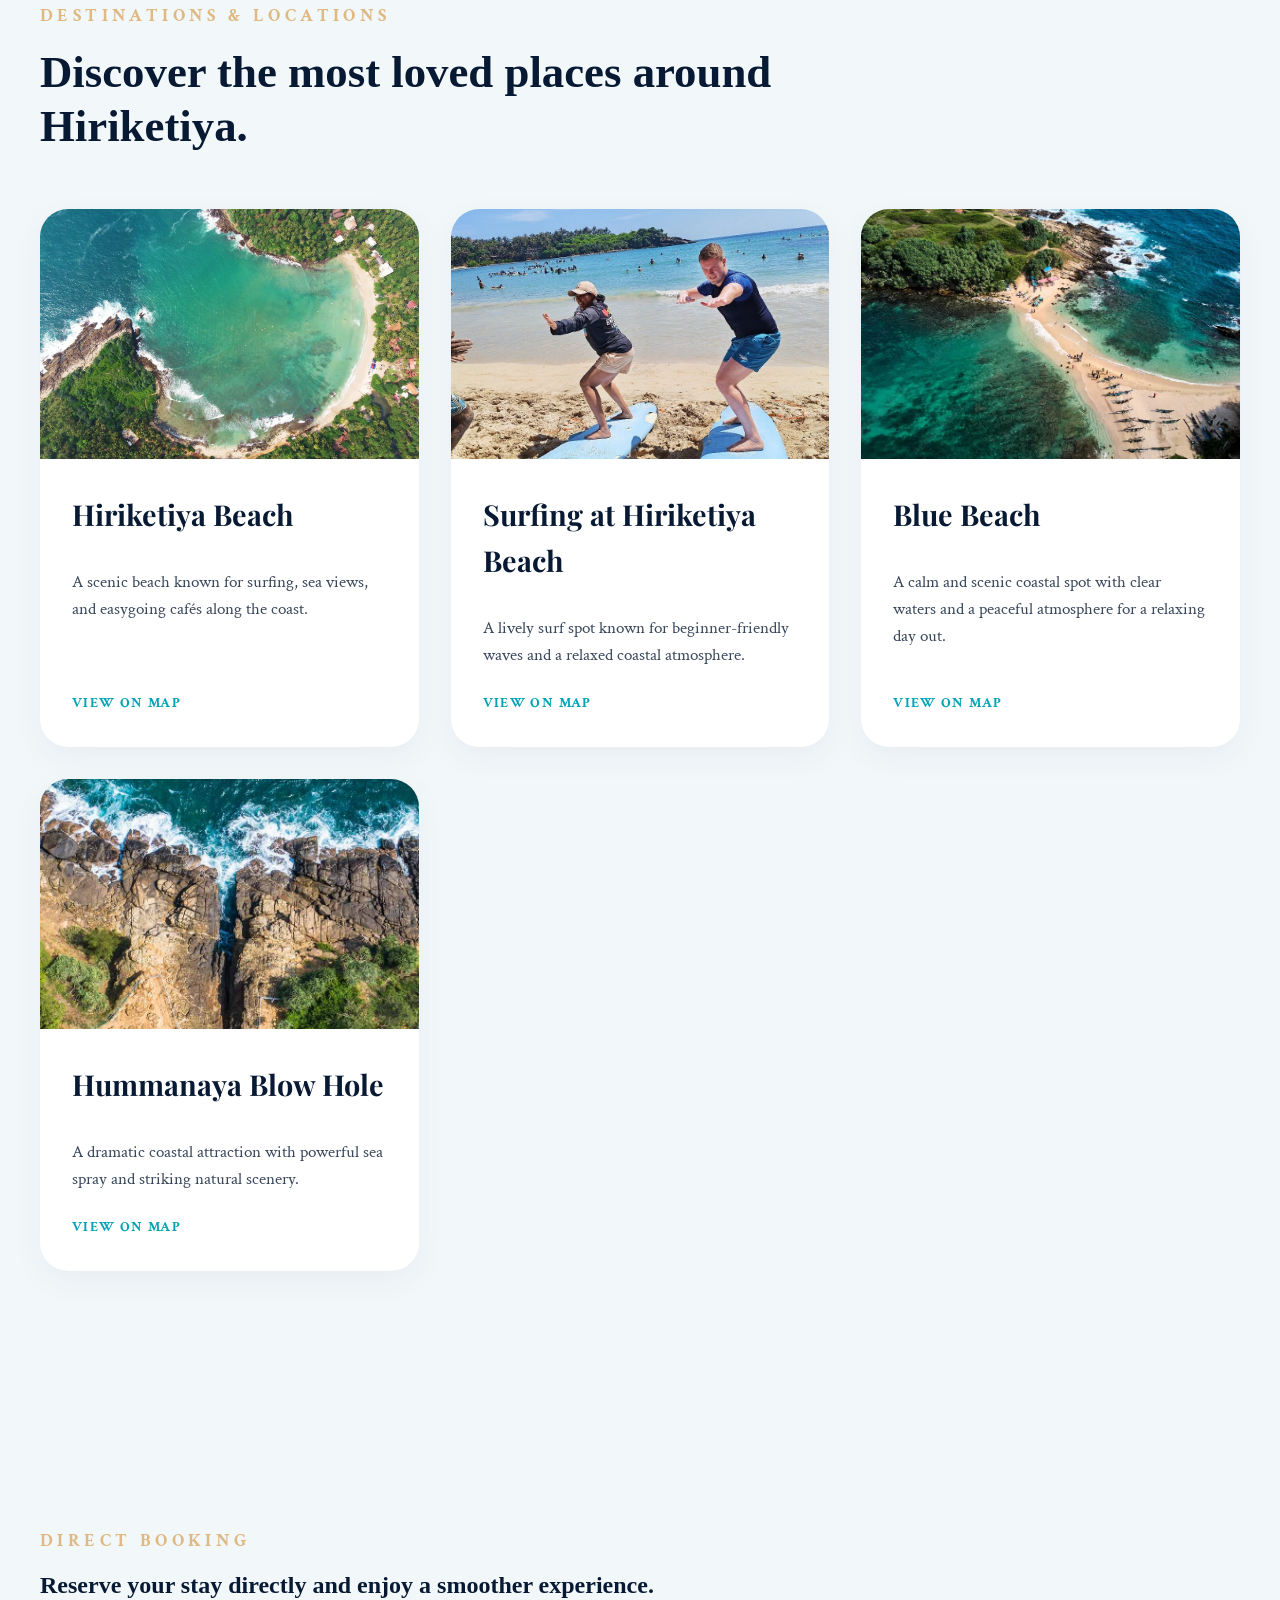
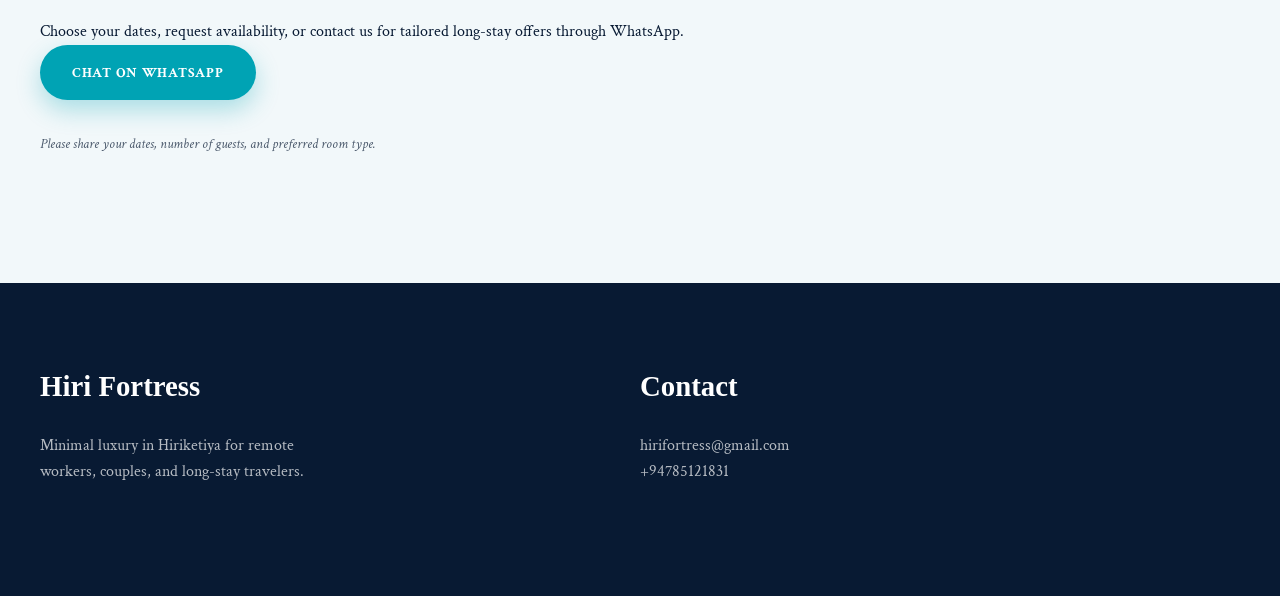
==== commit 323ce741: "3rd" ====
--- a/index.html
+++ b/index.html
@@ -3,10 +3,10 @@
   <head>
     <meta charset="UTF-8" />
     <meta name="viewport" content="width=device-width, initial-scale=1.0" />
-    <title>hiriforest | Boutique Guest House in Hiriketiya</title>
+    <title>Hiri Fortress | Boutique Guest House in Hiriketiya</title>
     <meta
       name="description"
-      content="hiriforest offers private, work-friendly stays in Hiriketiya with in-room kitchens, fast internet, and a calm boutique atmosphere."
+      content="Hiri Fortress offers private, work-friendly stays in Hiriketiya with in-room kitchens, fast internet, and a calm boutique atmosphere."
     />
     <link rel="preconnect" href="https://fonts.googleapis.com" />
     <link rel="preconnect" href="https://fonts.gstatic.com" crossorigin />
@@ -16,7 +16,7 @@
   <body>
     <header class="hero" id="top">
       <nav class="nav container">
-        <a href="#top" class="logo">hiriforest</a>
+        <a href="#top" class="logo">Hiri Fortress</a>
         <button class="menu-toggle" aria-label="Toggle navigation">
           <span></span><span></span><span></span>
         </button>
@@ -64,7 +64,7 @@
           <h2>Stay thoughtfully, work comfortably, and slow down beautifully.</h2>
         </div>
         <p>
-          hiriforest is created for travelers who want more than a temporary stay. Whether you are working remotely, enjoying a romantic retreat, or settling in for a longer visit, every detail is designed for comfort, privacy, and ease.
+          Hiri Fortress is created for travelers who want more than a temporary stay. Whether you are working remotely, enjoying a romantic retreat, or settling in for a longer visit, every detail is designed for comfort, privacy, and ease.
         </p>
       </section>
 
@@ -227,12 +227,12 @@
     <footer class="footer" id="contact">
       <div class="container footer-content">
         <div>
-          <h3>hiriforest</h3>
+          <h3>Hiri Fortress</h3>
           <p>Minimal luxury in Hiriketiya for remote workers, couples, and long-stay travelers.</p>
         </div>
         <div>
           <h3>Contact</h3>
-          <p>hiriforest@gmail.com</p>
+          <p>hirifortress@gmail.com</p>
           <p>+94785121831</p>
         </div>
       </div>
